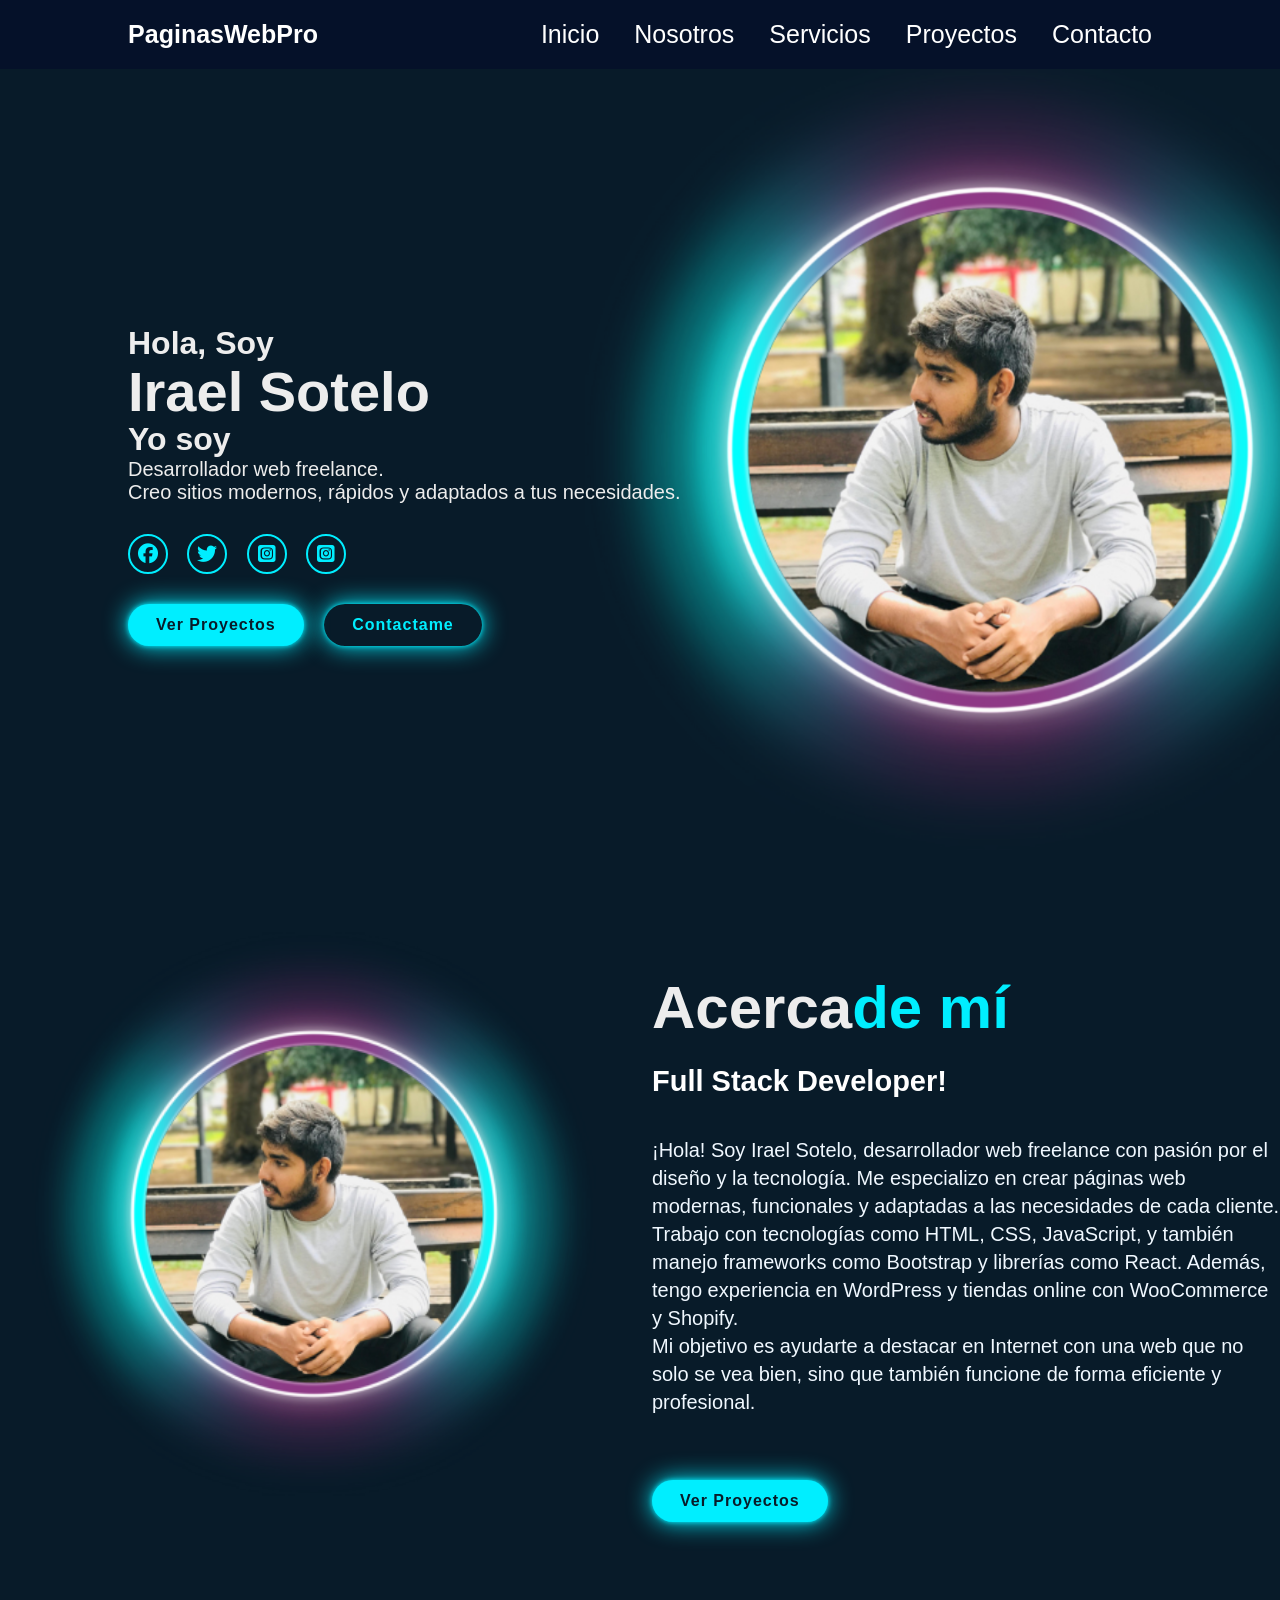
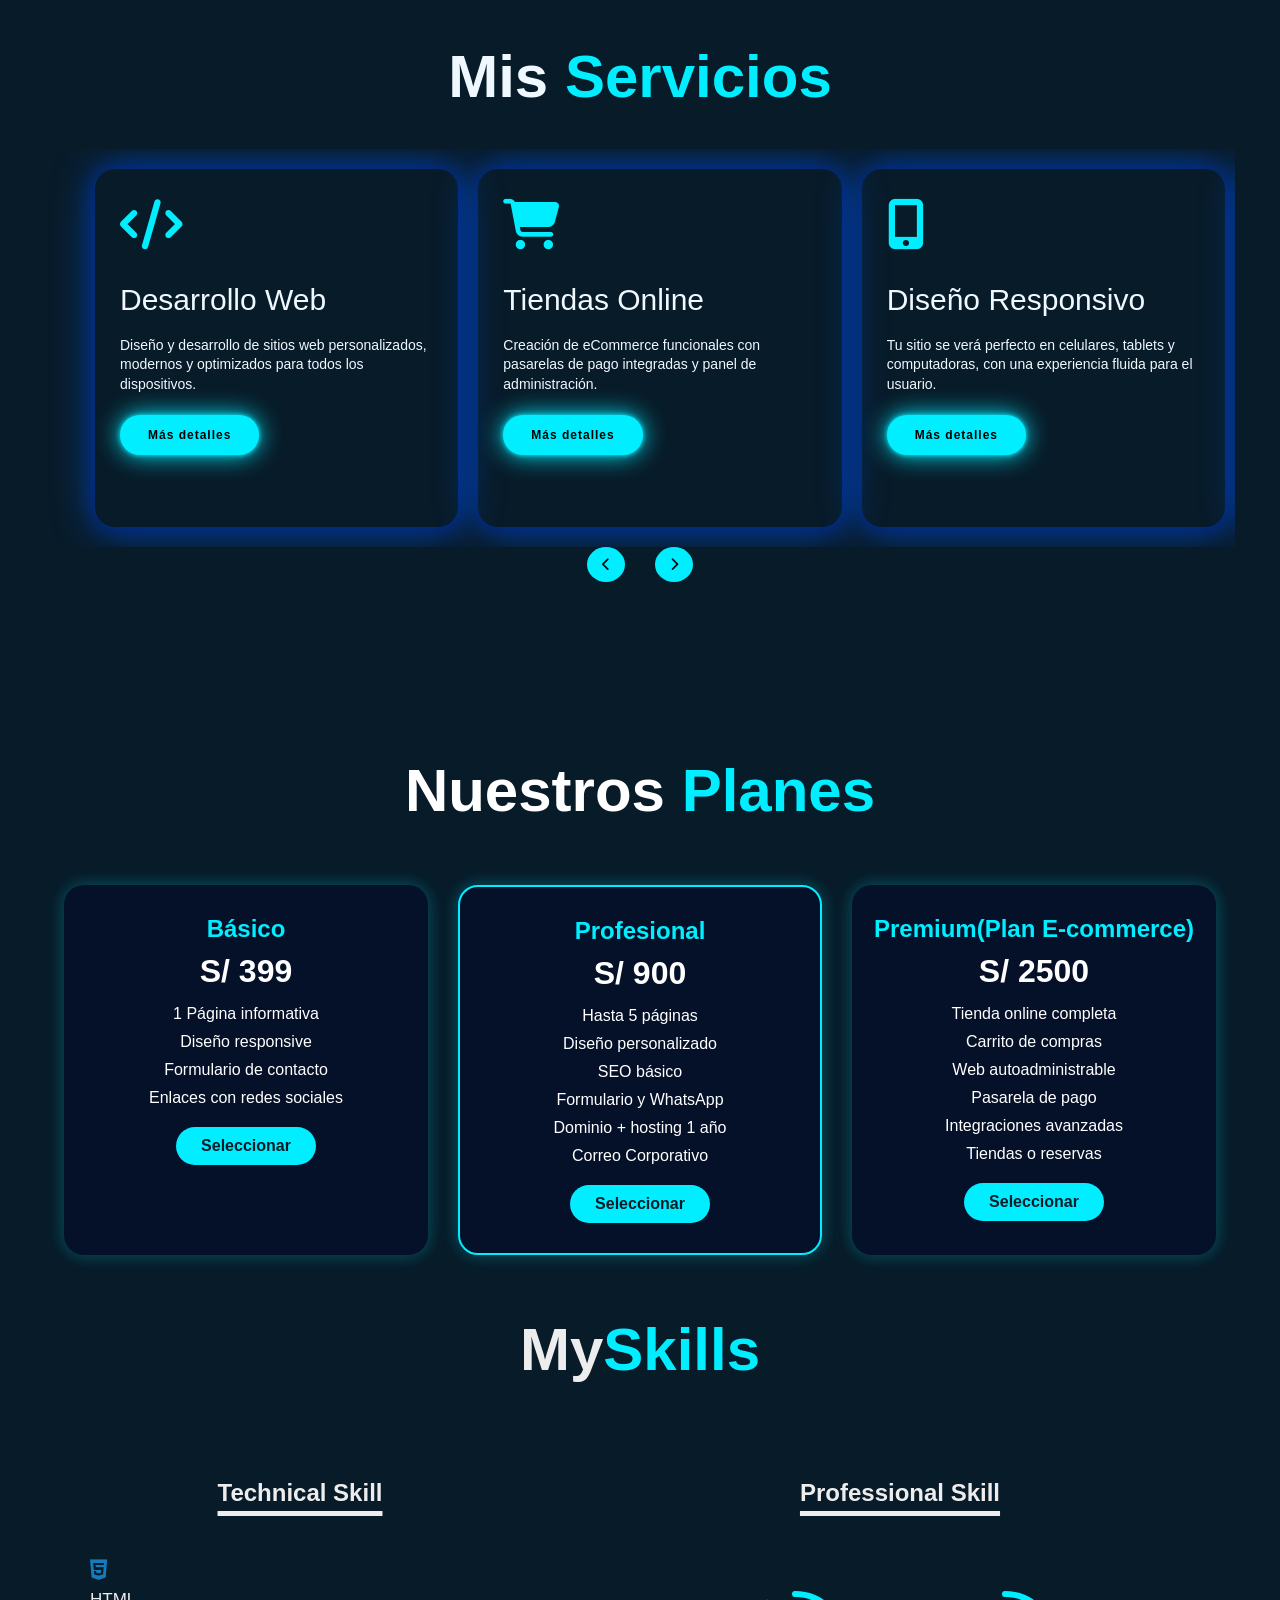
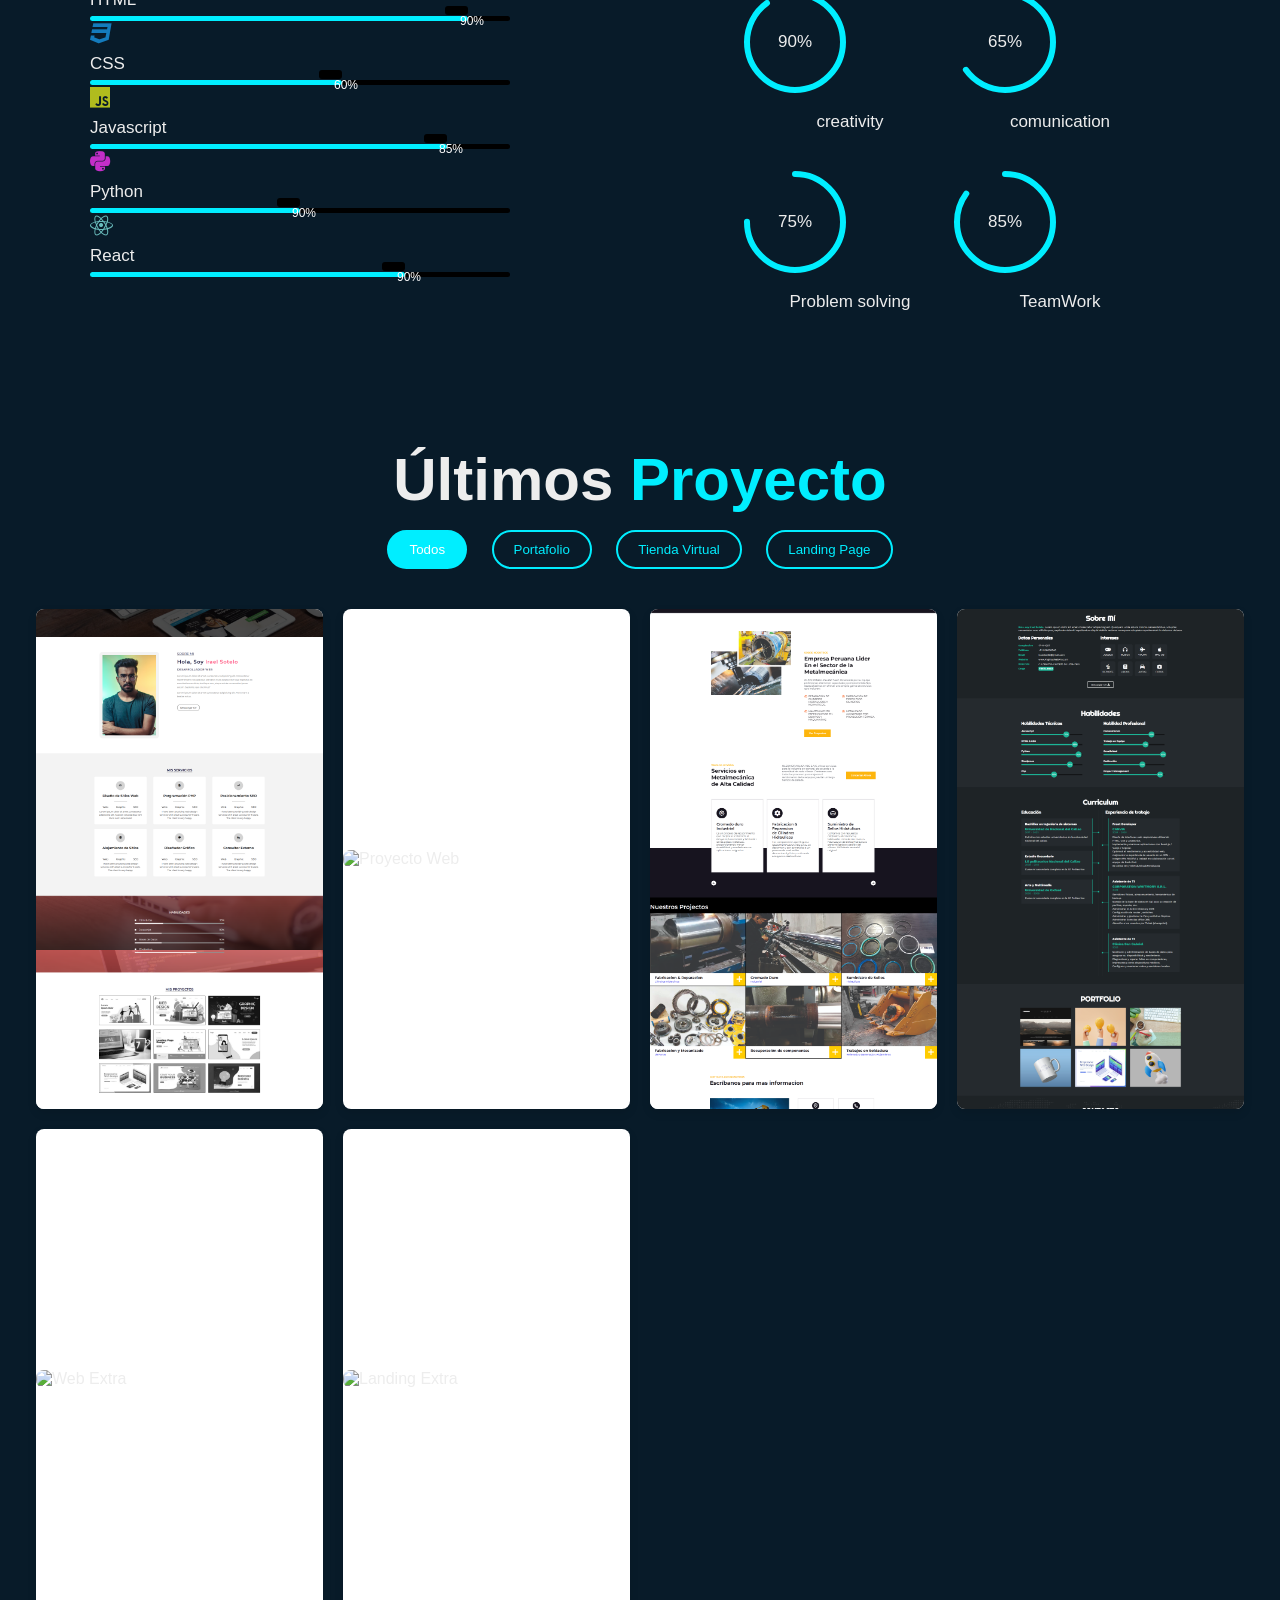
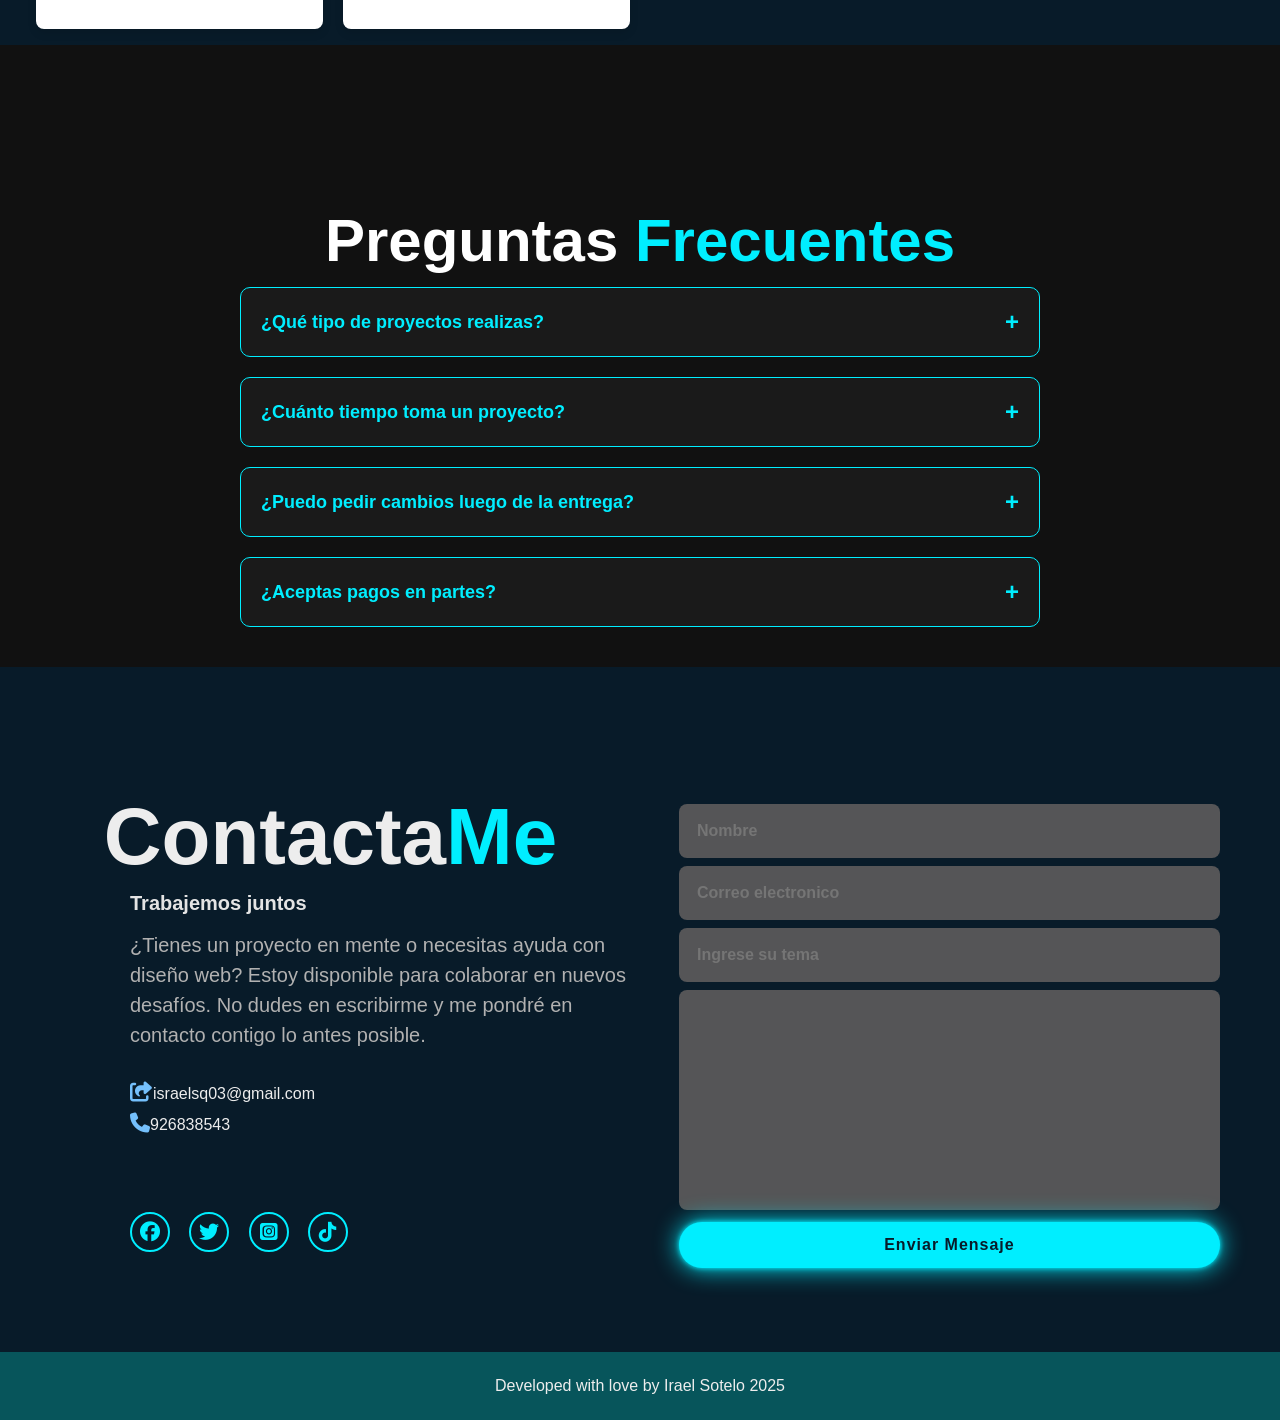
==== index.html @ 61076fff "Proyecto limpio - primer commit" ====
<!DOCTYPE html>
<html lang="en">
<head>
    <meta charset="UTF-8">
    <meta name="viewport" content="width=device-width, initial-scale=1.0">
    <title>Portafolio</title>
    <link rel="stylesheet" href="stylesheet.css">
    <link rel="stylesheet" href="proyecto/css/all.min.css">
    <script defer   src="main.js"></script>
    <script src="https://unpkg.com/typed.js@2.1.0/dist/typed.umd.js"></script>
 <link rel="stylesheet" href="https://cdnjs.cloudflare.com/ajax/libs/font-awesome/6.4.0/css/all.min.css">
</head>
<body>
    <header class="header">
        <a href="#" class="logo">PaginasWebPro</a>
         <div class="menu-toggle" id="menu-toggle">☰</div>
        <nav class="navbar" id="navbar">
            <a href="#home" style="--i:1" class="active">Inicio</a>
            <a href="#about"style="--i:2">Nosotros</a>
            <a href="#skills"style="--i:3">Servicios</a>
         
            <a href="#portafolio"style="--i:4">Proyectos</a>
            <a href="#contact"style="--i:5">Contacto</a>
        </nav>
    </header>
    <section class="home" id="home">
        <div class="home-content">
            <h3>Hola, Soy</h3>
            <h1>Irael Sotelo</h1>
            <h3>Yo soy <span id="element"></span></h3>
            <p>Desarrollador web freelance. <br>
            Creo sitios modernos, rápidos y adaptados a tus necesidades.
            </p>
            <div class="home-sci">
                <a href="#" style="--i:6"><i class="fab fa-facebook" ></i></a>
                <a href="#" style="--i:7"><i class="fab fa-twitter" ></i></a>
                <a href="#" style="--i:8"><i class="fab fa-instagram-square" ></i></a>
                <a href="#" style="--i:9"><i class="fab fa-instagram-square" ></i></a>
            </div>
            <a href="#" class="btn-box">Ver Proyectos</a>
               <a href="#" class="btn-box tk">Contactame</a>
        </div>
      
 
  <span class="home-imgHover"></span>  
  </section>
 
  <section class="about" id="about" >
    <div class="about-img">
        <img  src="Futuristic Neon Blue And Pink Light Instagram Profile Picture.png">
    </div>
    <div class="about-text">
        <h2>Acerca<span>de mí</span></h2>
        <h4>Full Stack Developer!</h4>
        <p> ¡Hola! Soy Irael Sotelo, desarrollador web freelance con pasión por el diseño y la tecnología. Me especializo en crear páginas web modernas, funcionales y adaptadas a las necesidades de cada cliente.
        <br>Trabajo con tecnologías como HTML, CSS, JavaScript, y también manejo frameworks como Bootstrap y librerías como React. Además, tengo experiencia en WordPress y tiendas online con WooCommerce y Shopify.
       <br> Mi objetivo es ayudarte a destacar en Internet con una web que no solo se vea bien, sino que también funcione de forma eficiente y profesional. </p>
             <a href="#" class="btn-box">Ver Proyectos</a>
    </div>
  </section>
   <section class="serv">
    <div class="services" id="services">
       <div class="containero">
        <h1 class="sub-title">Mis <span>Servicios</span></h1>
  
<div class="scroll-wrapper">
        <div class="services-list" id="scrollContainer" >

            <div>
                <i class="fa-solid fa-code" style="color: #00eeff"></i>
                <h2>Desarrollo Web</h2>
                <P>Diseño y desarrollo de sitios web personalizados, modernos y optimizados para todos los dispositivos.</P>
                      <a href="#" class="read">Más detalles</a>
            </div>
            <div>
                <i class="fas fa-shopping-cart" style="color: #00eeff"></i>
                <h2>Tiendas Online</h2>
                <P>Creación de eCommerce funcionales con pasarelas de pago integradas y panel de administración.</P>
                      <a href="#" class="read">Más detalles</a>
            </div>
            <div>
                 <i class="fas fa-mobile-alt" style="color: #00eeff"></i>
                <h2>Diseño Responsivo</h2>
                <P>Tu sitio se verá perfecto en celulares, tablets y computadoras, con una experiencia fluida para el usuario.</P>
                      <a href="#" class="read">Más detalles</a>
            </div>
            <div>
                <i class="fas fa-search" style="color: #00eeff"></i>
                <h2>SEO básico o avanzado</h2>
                <P>Optimización para que tu sitio aparezca en buscadores como Google y atraigas más visitas.</P>
                      <a href="#" class="read">Más detalles</a>
            </div>
              <div>
              <i class="fas fa-tools" style="color: #00eeff"></i>
                <h2>Mantenimiento y Optimización</h2>
                <P>Mejoro el rendimiento, seguridad y velocidad de tu sitio web, y realizo actualizaciones técnicas cuando lo necesites.</P>
                      <a href="#" class="read">Más detalles</a>
            </div>
              <div>
                <i class="fas fa-building" style="color: #00eeff"></i>
                <h2>Páginas corporativas o personasles</h2>
                <P>Desarrollo páginas profesionales para empresas, con secciones institucionales, formularios de contacto y diseño alineado a tu marca.</P>
                      <a href="#" class="read">Más detalles</a>
            </div>
                 
        </div>
           <div class="scroll-buttons">
  <button class="scroll-left"><i class="fas fa-chevron-left"></i></button>
  <button class="scroll-right"><i class="fas fa-chevron-right"></i></button>
</div>
       </div>

    </div>
    
    </div>
    
   </section>


<section class="pricing" id="pricing">
  <h2 class="sub-title">Nuestros <span>Planes</span></h2>
  <div class="pricing-cards">
    <div class="plan">
      <h3>Básico</h3>
      <p class="price">S/ 399</p>
      <ul>
        <li>1 Página informativa</li>
        <li>Diseño responsive</li>
        <li>Formulario de contacto</li>
        <li>Enlaces con redes sociales</li>
         
      </ul>
      <a href="#" class="btn-plan">Seleccionar</a>
    </div>
    <div class="plan recommended">
      <h3>Profesional</h3>
      <p class="price">S/ 900</p>
      <ul>
        <li>Hasta 5 páginas</li>
        <li>Diseño personalizado</li>
        <li>SEO básico</li>
        <li>Formulario y WhatsApp</li>
        <li>Dominio + hosting 1 año</li>
        <li>Correo Corporativo</li>
      </ul>
      <a href="#" class="btn-plan">Seleccionar</a>
    </div>
    <div class="plan">
      <h3>Premium(Plan E-commerce)</h3>
      <p class="price">S/ 2500</p>
      <ul>
        <li>Tienda online completa</li>
        <li>Carrito de compras</li>
        <li>Web autoadministrable</li>
        <li>Pasarela de pago</li>
        <li>Integraciones avanzadas</li>
        <li>Tiendas o reservas</li>
      </ul>
      <a href="#" class="btn-plan">Seleccionar</a>
    </div>
  </div>
</section>

 
    <h1 class="sub-title">My<span>Skills</span></h1>
    <section class="skills" id="skills">
        <div class="container1" id="Skills">
<h1 class="heading1">Technical Skill</h1>
<div class="Technical-bars">
    <div class="bar"> <i class="fa-brands fa-html5" style="color: #147bbc;"></i>
        <div class="info">
           
            <span>HTML</span>
        </div>
        <div class="progress-line html">
          <span></span>
        </div>  
    </div>
    <div class="bar">
        <i class="fa-brands fa-css3" style="color: #147bbc;"></i>
        <div class="info">
            <span>CSS</span>
        </div>
        <div class="progress-line css">
          <span></span>
        </div>
    </div>
    <div class="bar">
        <i class="fa-brands fa-js" style="color: #b0bc1e;"></i>
        <div class="info">
            <span>Javascript</span>
        </div>
        <div class="progress-line javascript">
          <span></span>
        </div>
    </div>
    <div class="bar">
        <i class="fa-brands fa-python" style="color: #c32ec9;"></i>
        <div class="info">
            <span>Python</span>
        </div>
        <div class="progress-line python">
          <span></span>
        </div>
    </div>
    <div class="bar">
        <i class="fa-brands fa-react" style="color: #69bcbc;"></i>
        <div class="info">
            <span>React</span>
        </div>
        <div class="progress-line react">
          <span></span>
        </div>
    </div>
</div>

</div>
<div class="container1">
    <h1 class="heading1" >Professional Skill</h1>
    <div class="radial-bars">
        <div class="radial-bar"> 
        <svg x="0px" y="0px" viewBox="0 0 200 200">
            <circle class="progress-bar" cx="100" cy="100" r="80"></circle>
            <circle class="path path-1" cx="100" cy="100" r="80"></circle>
            
        </svg>
        <div class="percentage">90%</div>
        <div class="text">creativity</div>
    </div>
    <div class="radial-bar">
        <svg x="0px" y="0px" viewBox="0 0 200 200">
            <circle class="progress-bar" cx="100" cy="100" r="80"></circle>
            <circle class="path path-2" cx="100" cy="100" r="80"></circle>
            
        </svg>
        <div class="percentage">65%</div>
        <div class="text">comunication</div>
    </div>
    <div class="radial-bar">
        <svg x="0px" y="0px" viewBox="0 0 200 200">
            <circle class="progress-bar" cx="100" cy="100" r="80"></circle>
            <circle class="path path-3" cx="100" cy="100" r="80"></circle>
            
        </svg>
        <div class="percentage">75%</div>
        <div class="text">Problem solving</div>
    </div>
    <div class="radial-bar">
        <svg x="0px" y="0px" viewBox="0 0 200 200">
            <circle class="progress-bar" cx="100" cy="100" r="80"></circle>
            <circle class="path path-4" cx="100" cy="100" r="80"></circle>
            
        </svg>
        <div class="percentage">85%</div>
        <div class="text">TeamWork</div>
    </div>
</div>
</div>
    </section>
    <section> 
  <div class="portfolio" id="project">
    <div class="main-text">
      <h2>Últimos <span>Proyecto</span></h2>

      <!-- Filtro de categorías -->
      <div class="filter-buttons">
        <button class="filter-btn active" data-filter="all">Todos</button>
        <button class="filter-btn" data-filter="uiux">Portafolio </button>
        <button class="filter-btn" data-filter="web">Tienda Virtual</button>
        <button class="filter-btn" data-filter="landing">Landing Page </button>
      </div>

      <div class="portfolio-content">
        <div class="row uiux">
          <img src="descarga.png" alt="Proyecto UI/UX">
          <div class="layer">
            <h5>Portafolio Personal</h5>
            <p>Sitio web diseñado para presentar mis proyectos, habilidades y experiencia profesional con un enfoque claro y responsivo.

</p>
            <i class="fa-solid fa-arrow-up-right-from-square"></i> 
          </div>
        </div>
              
      

    

        <div class="row web">
          <img src="FireShot Capture 008 - Importaciones RubiI Tienda online de electrodom_ - [importacionesrubi.com.pe].png" alt="Proyecto Web">
          <div class="layer">
            <h5>Página de Comercio Electrónico(Web Ecommerce)</h5>
           <p>Sitio web de tienda virtual desarrollado con HTML, CSS y JavaScript. Incluye catálogo de productos, carrito de compras con almacenamiento local y pasos de compra simulados.</p>
             <a href="https://importacionesrubi.com.pe/"><i class="fa-solid fa-arrow-up-right-from-square"></i> </a>
          </div>
        </div>

        <div class="row landing">
          <img src="FireShot Capture 004 - OLEOHIDRAULICA A&C - [oleohidraulicasac.com].png" alt="Landing Page">
          <div class="layer">
            <h5>Landing Page – Empresa Hidráulica</h5>
            <p>Página informativa para una empresa de soluciones hidráulicas, con secciones de servicios, experiencia, proyectos realizados y formulario de contacto. Diseño limpio y profesional orientado a la industria.</p>
           <a href="https://oleohidraulicasac.com/">
            <i class="fa-solid fa-arrow-up-right-from-square"></i>
           </a>  
          </div>
        </div>

          <div class="row uiux">
    <img src="FireShot Capture 002 - Portfolio - [127.0.0.1].png" alt="UI/UX Extra">
    <div class="layer">
      <h5>Portafolio personal</h5>
      <p>Portafolio moderno con animaciones suaves y secciones interactivas para mostrar mi perfil de manera atractiva y funcional.</p>
      <i class="fa-solid fa-arrow-up-right-from-square"></i>
    </div>
  </div>

  <div class="row web">
    <img src="web-extra.jpg" alt="Web Extra">
    <div class="layer">
      <h5>Web Corporativa</h5>
      <p>Web institucional para empresa.</p>
      <a href="https://oleohidraulicasac.com/"><i class="fa-solid fa-arrow-up-right-from-square"></i>
      </a>
    </div>
  </div>

  <div class="row landing">
    <img src="FireShot Capture 007 - SERVICSA CONSTRUCTORA INMOBILIAR_ - [servicsaconstructorainmobiliaria.online]1.png" alt="Landing Extra">
    <div class="layer">
      <h5>Landing Page – Proyecto Inmobiliario</h5>
      <p>Landing page para promoción de un proyecto inmobiliario, con información de ubicación, planos, beneficios y formulario de interés. Incluye galería de imágenes y secciones para destacar las características del desarrollo.</p>
     <a href="https://servicsaconstructorainmobiliaria.online/">  <i class="fa-solid fa-arrow-up-right-from-square"></i>
      </a>
    </div>
  </div>
 


      </div>
    </div>
  </div>
</section>
  <section class="faq-section" id="faq">
  <div class="main-text">
    <h2>Preguntas <span>Frecuentes</span></h2>
  </div>
  <div class="faq-container">
    <div class="faq-item">
      <button class="faq-question">¿Qué tipo de proyectos realizas?<span>+</span></button>
      <div class="faq-answer">
        <p>Diseño páginas web, tiendas online, landing pages, blogs, y sistemas a medida.</p>
      </div>
    </div>
    <div class="faq-item">
      <button class="faq-question">¿Cuánto tiempo toma un proyecto?<span>+</span></button>
      <div class="faq-answer">
        <p>Depende del alcance. Generalmente entre 1 a 3 semanas.</p>
      </div>
    </div>
    <div class="faq-item">
      <button class="faq-question">¿Puedo pedir cambios luego de la entrega?<span>+</span></button>
      <div class="faq-answer">
        <p>Sí, incluyo revisiones para asegurar tu satisfacción con el resultado final.</p>
      </div>
    </div>
    <div class="faq-item">
      <button class="faq-question">¿Aceptas pagos en partes?<span>+</span></button>
      <div class="faq-answer">
        <p>Sí. Usualmente el pago se divide en 50% inicial y 50% al finalizar.</p>
      </div>
    </div>
  </div>
</section>
    <section class="contact" id="contact">
     <div class="contact-text">
<h2>Contacta<span>Me</span></h2>
<h4>Trabajemos juntos</h4>
<p>¿Tienes un proyecto en mente o necesitas ayuda con diseño web? Estoy disponible para colaborar en nuevos desafíos. No dudes en escribirme y me pondré en contacto contigo lo antes posible.</p>
    <div class="contact-list">
<li><i class="fa-solid fa-share-from-square" style="color: #74C0FC;"></i>israelsq03@gmail.com</li>
<li><i class="fa-solid fa-phone" style="color: #74C0FC;"></i>926838543</li>
    </div>
     <div class="contact-icons">
        <a href="#" ></a><i class="fab fa-facebook" ></i></a>
        <a href="#"></a> <i class="fab fa-twitter" ></i></a>
        <a href="#"></a><i class="fab fa-instagram-square" ></i></a>
       <a href="#"></a> <i class="fa-brands fa-tiktok"  ></i>
     </div>

     </div>
<div class="contact-form">
    <form action="">
        <input type="" placeholder="Nombre" required>
        <input type="email" placeholder="Correo electronico" required>
        <input type="" placeholder="Ingrese su tema" >
        <textarea name="" id="" cols="40" rows="10" placeholder="Enter your Mesagge " required>

        </textarea>
        <input type="submit" value="Enviar Mensaje" class="send">

    </form>
</div>

    </section>
    <div class="last-text">
       <p>Developed with love by Irael Sotelo 2025</p>

    </div>
     
</body>
</html>
---- stylesheet.css ----
*{
    margin: 0;
    padding: 0;
    box-sizing: border-box;
    font-family: 'poppins', sans-serif;
      
}
html, body {
    color: #ededed;
    background: #081b29;
  overflow-x: hidden;
}
.header{
    position: fixed;
    top:0;
    left: 0;
    width: 100%;
    padding: 20px 10%;
    background: #051129;
    display: flex;
    justify-content: space-between;
    align-items: center;
    z-index: 100;
}
.logo{
     
    font-size: 25px;
    color: #fff;
    text-decoration: none;
    font-weight: 600;
    cursor: default;
    opacity: 0;
    animation: slideRight 1s ease forwards;
}
.navbar {
  display: flex;
  align-items: center;
}
.navbar a{
    display: inline-block;
    font-size: 25px;
    color:#fff;
    text-decoration: none;
    font-weight: 500;
    margin-left: 35px;
    transition: .3s;
    opacity: 0;
    animation: slideTop .5s ease forwards;
    animation-delay: calc(.2s * var(--i)) ;
}
.navbar a:hover{
    color: #0ef;

}
.menu-toggle {
  display: none;
  font-size: 30px;
  color: #fff;
  cursor: pointer;
}

/* Responsive */
 @media (max-width: 768px) {
  .menu-toggle {
    display: block;
  
  }

  .navbar {
    position: absolute;
    top: 100%;
    right: 0;
    background: rgba(5, 17, 41, 0.95); /* semitransparente */
    backdrop-filter: blur(8px); /* efecto de desenfoque */
    box-shadow: 0 8px 16px rgba(0, 0, 0, 0.3); /* sombra */
    flex-direction: column;
    width: 100%;
    overflow: hidden;
    opacity: 0;
    transform: translateY(-10px);
    pointer-events: none;
    transition: opacity 0.3s ease, transform 0.3s ease;
    z-index: 99;
  }

  .navbar.show {
    opacity: 1;
    transform: translateY(0);
    pointer-events: auto;
  }

  .navbar a {
    margin: 15px 0;
    font-size: 20px;
  }
}


.home{
    position: relative;
    width: 100%;
    justify-content: space-between;
    height: 100vh;
    background:url(Purple\ Illustrated\ Mountain\ Desktop\ Wallpaper.png) no-repeat;
    background-size: cover;
    background-position: center;
    display: flex;
    align-items: center;
    padding: 70px 10% 0;
}
.home-content{
    max-width: 600px;
}
.home-content h3:nth-last-of-type(2){
    
    animation: slideTop 1s ease forwards;
    animation-delay:.7s;
}
.home-content h3 span{
    color: #0ef;
}
.home-content h3 {
    font-size: 32px;
    font-weight: 700;
    opacity: 0;
    animation: slideBottom 1s ease forwards;
    animation-delay: .7s ;
}
.home-content h1{
    font-size: 56px;
    font-weight: 700;
    margin: -3px 0;
    opacity: 0;
    animation: slideRight 1s ease forwards;
    animation-delay: 1s;

}
.home-content p{
    font-size: 20px;
    opacity: 0;
    animation: slideLeft 1s ease forwards;
    animation-delay: 1s;
}
.home-sci a{
    display: inline-flex;
    justify-content: center;
    align-items: center;
    width: 40px;
    height: 40px;
    background:  transparent;
    border: 2px solid #0ef;
    border-radius: 50%;
    font-size: 20px;
    color: #0ef;
    text-decoration: none;
   transition: .5s ease;
   opacity: 0;
   animation: slideLeft 1s ease forwards;
   animation-delay: calc(.2s * var(--i));

    margin: 30px 15px 30px 0;

}
.home-sci a:hover{
    background: #0ef;
    color: #081b29;
    box-shadow: 0 0 20px #0ef;
}
.btn-box{
    display: inline-block;
    padding: 12px 28px;
    background: #0ef;
    border-radius: 40px;
    font-size: 16px;
    color: #081b29;
    letter-spacing: 1px;
    text-decoration: none;
    font-weight: 600;
    opacity: 0;
    animation: slideTop 1s ease forwards;
    animation-delay: 2s ;
    box-shadow: 0 0 5px #0ef,
    0 0 25px #0ef;
}
.btn-box:hover{
    box-shadow: 0 0 5px #0ef,
    0 0 25px cyan, 0 0 50px cyan,
    0 0 100px cyan,0 0 200px cyan
}
.tk{
    display: inline-block;
    padding: 12px 28px;
    background: transparent;
    border-radius: 40px;
    font-size: 16px;
    color: #0ef;
    letter-spacing: 1px;
    text-decoration: none;
    font-weight: 600;
    opacity: 0;
    animation: slideTop 1s ease forwards;
    animation-delay: 2s ;
    box-shadow: 0 0 5px #0ef,
    0 0 25px #0ef;
    margin-left: 1rem;
}


@media (max-width: 768px) {
  .home {
    flex-direction: column;
    align-items: flex-start;
    justify-content: center;
    padding: 100px 5% 50px;
    height: auto;
    text-align: left;
  }

  .home-content {
    max-width: 100%;
  }

  .home-content h1 {
    font-size: 40px;
  }

  .home-content h3 {
    font-size: 24px;
  }

  .home-content p {
    font-size: 16px;
  }

  .home-sci {
    display: flex;
    flex-wrap: wrap;
  }

  .home-sci a {
    margin: 10px 10px 0 0;
    width: 35px;
    height: 35px;
    font-size: 18px;
  }

  .btn-box {
    padding: 10px 24px;
    font-size: 14px;
    margin-top: 20px;
  }

 
}

@media (max-width: 480px) {
  .home-content h1 {
    font-size: 32px;
  }

  .home-content h3 {
    font-size: 20px;
  }

  .home-content p {
    font-size:14px;
    
  }

  .btn-box {
    font-size: 13px;
    padding: 8px 20px;
  }
}

.about{
    display: grid;
   grid-template-columns: repeat(2, 1fr);
   align-items: center;
   gap: 1.5rem;

}
 .about-img img{
    padding-bottom: 10%;
    max-width: 630px;
    height: auto;
    width: 100%;
    border-radius: 8px;
}
.about-text h2{
    font-size: 60px;

}
.about-text h2 span{
    color: #0ef;
}
.about-text h4{
    font-size: 29px;
    font-weight: 600;
    color: #fff;
    line-height: 1.7;
    margin: 15px 0 30px;
}
.about-text p{
   color: aliceblue;
   font-size: 20px;
   line-height: 1.4;
   margin-bottom: 4rem; 
}
@media (max-width: 768px) {
  .about {
    grid-template-columns: 1fr; /* Una sola columna */
    padding: 40px 5%;
    text-align: center;
  }

  .about-img {
    order: 1; /* Imagen arriba */
    margin-bottom: 30px;
  }

  .about-img img {
    max-width: 100%;
    height: auto;
    padding: 0;
  }

  .about-text {
    order: 2;
  }

  .about-text h2 {
    font-size: 36px;
  }

  .about-text h4 {
    font-size: 22px;
  }

  .about-text p {
    font-size: 16px;
    margin-bottom: 2rem;
  }

  .btn-box {
    font-size: 14px;
    padding: 10px 24px;
  }
}


.serv{
    margin: 0 auto;
  padding: 0;
  overflow-x: hidden;
  font-family: sans-serif;
}
 

.services {
  color: aliceblue;
  font-size: 20px;
  line-height: 1.4;
  margin-bottom: 4rem;
    
}

.sub-title {
  text-align: center;
  font-size: 60px;
  padding-bottom: 20px;
}
.sub-title span {
  color: #0ef;
}
.containero {
  padding: 40px;
  
  
}
.scroll-buttons {
  display: flex;
  justify-content: center;
  gap: 10px;
}
.scroll-buttons button {
  background: #0ef;
  border: none;
  padding: 10px;
  margin: 0 10px;
  border-radius: 50%;
  cursor: pointer;
    padding: 10px 15px;
}
.scroll-wrapper {
  overflow: hidden;
  position: relative;
   width: 100%;
     max-width: 1800px;
  margin: 0 auto;
  padding:10px 5px;
  box-sizing: border-box;
}
.services-list {
   display: flex;
  overflow-x: auto;
  scroll-behavior: smooth;
  gap: 20px;
  padding: 20px;
  width: 100%;
  box-sizing: border-box;
  cursor: grab;
 
}
.services-list::before,
.services-list::after {
  content: '';
  flex: 0 0 10px; /* espacio lateral, ajustable */
}
.services-list::-webkit-scrollbar {
  display: none;
}
.services-list div {
 padding: 30px 25px;
  
 /* evita que se pase del viewport */
  min-width: 280px; /* asegura un ancho mínimo legible */
  background-color: transparent;
  
  border-radius: 20px;
  box-shadow: 1px 1px 20px #012290f7,
              1px 1px 40px #0053b8f7;
  margin: 0 auto;
  transition: background 0.5s, transform 0.5s;
  font-size: 13px;
  
}
.services-list div:hover {
  transform: translateY(-10px);
}
.services-list div i {
  font-size: 50px;
  margin-bottom: 30px;
}
.services-list div h2 {
  font-size: 30px;
  font-weight: 500;
  margin-bottom: 15px;
}
.services-list div a{
    text-decoration: none;
    color: #000000;
    font-size: 12px;
    margin-top: 20px;
    display: inline-block;
}
.services-list div p {
  font-size: 14px;
}
.read {
  display: inline-block;
  padding: 12px 28px;
  background: #0ef;
  border-radius: 40px;
  font-size: 16px;
  color: #081b29;
  letter-spacing: 1px;
  text-decoration: none;
  font-weight: 600;
  opacity: 0;
  animation: slideTop 1s ease forwards;
  animation-delay: 2s;
  
  box-shadow: 0 0 5px #0ef, 0 0 25px #0ef;
}
.read:hover{
    box-shadow: 0 0 5px cyan,
    0 0 25px cyan, 0 0 50px cyan,
    0 0 25px cyan, 0 0 200px cyan;
}
.services-list {
  cursor: grab;
}
.services-list.active {
  cursor: grabbing;
}
@media (min-width: 1024px) {
  .services-list div {
    flex: 0 0 calc(33.333% - 20px); /* 3 por fila con espacio entre ellas */
   
  }
}

/* Laptops: 2 tarjetas visibles */
@media (min-width: 768px) and (max-width: 1023px) {
  .services-list div {
    flex: 0 0 calc(50% - 20px); /* 2 por fila */
   
  }
}

/* Dispositivos móviles: 1 tarjeta visible */
@media (max-width: 767px) {
  .services-list {
    padding: 20px 10px; /* padding lateral */
  }
  .services-list div {
 padding: 25px 25px;
  
 /* evita que se pase del viewport */
  min-width: 240px; /* asegura un ancho mínimo legible */
 
 
  
 
  
}

  .services-list div {
    flex: 0 0 90%;
    margin: 0 auto;
  }
  .sub-title {
  text-align: center;
  font-size: 40px;
  padding-bottom: 20px;
}
}
.skills{
    display: flex;
    flex-wrap: wrap;
 }
 
 .container1{
    width: 600px;
    height: 500px;
    padding: 75px 90px;
   
 }
.heading1{
    text-align: center;
    text-decoration: underline;
    text-underline-offset: 10px;
    text-decoration-thickness: 5px;
    margin-bottom: 50px;
}
.bar{
    font-size: 23px;
}
.Technical-bars .bar{
margin-top: 40px 0;
}
.Technical-bars .bar:first-child{
    margin-top: 0;

}
.Technical-bars .bar:last-child{
    margin-bottom: 0;
}
.Technical-bars .bar .info{
    margin-bottom:5px ;
}
.Technical-bars .bar .info span{
    font-size: 17px;
    font-weight: 500;
    animation: showText 0.5s 1s linear forwards;
    opacity: 0;
}
.Technical-bars .bar .progress-line{
    position: relative;
    border-radius: 10px;
    width: 100%;
    height: 5px;
    background-color:#000000 ;
    animation: animate1 1s cubic-bezier(1, 0, 0.5,1) forwards;
    transform: scaleX(0);
    transform-origin: left;
}
   
@keyframes animate1 {
    100%{
        transform: scaleX(1);
    }
}
.Technical-bars .bar .progress-line span{
    height: 100%;
    background-color: #0ef;
    position: absolute;
    border-radius: 10px;
    animation: animate1  1s  1s cubic-bezier(1,0,0.5,1) forwards;
    transform: scaleX(0);
    transform-origin: left;
}
.progress-line.html span{
    width: 90%;
}
.progress-line.css span{
    width: 60%;
}
.progress-line.javascript span{
    width: 85%;
}
.progress-line.python span{
    width: 50%;
}
.progress-line.react span{
    width: 75%;
}
.progress-line span::after{
    position: absolute;
    padding: 1px 8px;
    background-color:#000 ;
    color: #fff;
    font-size: 12px;
    border-radius: 3px;
    top: -28px;
    right: -20px;
    animation: showText 0.5s 1.5s linear forwards;
    opacity: 0;

}
.progress-line.html span::after{
    content: "90%";
}
.progress-line.css span::after{
    content: "60%";
}

.progress-line.javascript span::after{
    content: "85%";
}

.progress-line.python span::after{
    content: "90%";
}

.progress-line.react span::after{
    content: "90%";
}

.progress-line  span::after{
    content: "";
    position: absolute;
    width: 0;
    height: 0;
    border: 7px solid transparent;
    border-bottom-width:0px ;
    border-right-width:0px ;
    border-top-color: #000;
    top: -10px;
    right: 0;
    animation: showText 0.5s 1.5s linear forwards;
    opacity: 0;
}
@keyframes showText{
    100%{
        opacity: 1;
    }
}
.radial-bars{
    width: 100%;
    display: flex;
    flex-wrap: wrap;
   justify-content: space-evenly;
   align-items: flex-start;
}
.radial-bars .radial-bar{
    width: 50%;
    height: 170px;
    margin-bottom: 10px;
    position: relative;
}
.radial-bars .radial-bar svg{
    position: absolute;
    top: 50%;
    left: 50%;
    transform: translate(-50%, -50%) rotate(-90deg);
    width: 120px;
    height: 160px;
}
.radial-bars .radial-bar .progress-bar{
    stroke-width: 10;
    stop-color: black;
    fill: transparent;
    stroke-dasharray: 502;
    stroke-dashoffset: 502;
    stroke-linecap: round ;
    animation: animate-bar 1s linear forwards;

}
@keyframes animate-bar {
    100%{
        stroke-dashoffset: -1;
    }
    
}
.path{
    stroke-width:10 ;
    stroke: #0ef;
    fill: transparent;
    stroke-dasharray: 502;
    stroke-dashoffset: 502;
    stroke-linecap: round;
}
.path-1{
    animation: animate-path1 1s 1s linear forwards;
}
.path-2{
    animation: animate-path2 1s 1s linear forwards;
}
.path-3{
    animation: animate-path3 1s 1s linear forwards;
}
.path-4{
    animation: animate-path4 1s 1s linear forwards;
}
@keyframes animate-path1 {
    100%{
        stroke-dashoffset: 50;;
    }
}
@keyframes animate-path2 {
    100%{
        stroke-dashoffset: 175;;
    }
}
@keyframes animate-path3 {
    100%{
        stroke-dashoffset:125;;
    }
}
@keyframes animate-path4 {
    100%{
        stroke-dashoffset: 75;;
    }
}
.radial-bar .percentage{
  position: absolute;
  top: 50%;
  left: 50%;
  transform: translate(-50%,-50%);
  font-size: 17px;
  font-weight: 500;
  animation: showText 0.5s 1s linear forwards;
  opacity: 0;
}
.radial-bar .text{
    width: 100%;
    position: absolute;
    text-align: center;
    left: 50%;
    bottom: -5px;
    transform: translateX(-50px);
    font-size: 17px;
    font-weight: 500;
    animation: show;
}

@media (max-width: 1024px) {
  .container1 {
    width: 100%;
    height: auto;
    padding: 40px 30px;
    margin-left: 0;
  }

  .skills {
    justify-content: center;
  }

  .radial-bars .radial-bar {
    width: 45%;
  }
}

@media (max-width: 768px) {
  .container1 {
     margin-left: 0;
    padding: 40px 20px;
  
  }

  .heading1 {
    font-size: 24px;
    margin-bottom: 30px;
  }

  .Technical-bars .bar {
    font-size: 18px;
  }

  .radial-bars {
    flex-direction: column;
    align-items: center;
  }

  .radial-bars .radial-bar {
    width: 80%;
  }
}

@media (max-width: 480px) {
  .skills {
    flex-direction: column;
    align-items: center;
  }

  .container1 {
    padding: 20px 15px;
  }

  .Technical-bars .bar .info span,
  .radial-bar .percentage,
  .radial-bar .text {
    font-size: 14px;
  }

  .radial-bars .radial-bar {
    width: 100%;
    height: 150px;
  }

  .radial-bars .radial-bar svg {
    width: 100px;
    height: 130px;
  }
  .radial-bar .text{
    
    transform: translateX(-50px);
     
}
}

.main-text{
    padding-top: 130px;
    margin-top: 200px;

}
.main-text h2{
font-size: 60px ;
line-height: 1;
text-align: center;

}
.main-text h2 span{
    color: #0ef;
}
.portfolio-content{
    display: grid;
  grid-template-columns: repeat(auto-fit, minmax(280px, 1fr));
  gap: 20px; /* espacio entre tarjetas */
  padding: 0 20px; /* un poco de padding lateral */
}
.row{
position: relative;
  overflow: hidden;
  border-radius: 8px;
  cursor: pointer;
  height: 500px; /* altura fija para uniformidad */
  box-shadow: 0 4px 10px rgba(0,0,0,0.1);
  background: #fff;
  display: flex;
  align-items: center;
  justify-content: center;

}
.row img{
   width: 100%;
  height: auto;
  object-fit: cover; /* la imagen cubrirá todo el contenedor sin deformarse */
  border-radius: 8px;
  transition: transform 0.5s;
  display: block;

}
.layer{
    width: 100%;
    height: 0;
    background: linear-gradient(rgba(0,0,0,0.1),#0ef);
    position: absolute;
    border-radius: 8px;
    left: 0;
    bottom: 0;
    overflow: hidden;
    display: flex;
    flex-direction: column;
    align-items: center;
    justify-content: center;
    text-align: center;

    padding: 0 40px;
    transition: height 0.5s;
}
.layer h5{
    color: #000;
    font-size: 20px;
    font-weight: 600;
    margin-bottom: 15px;
}
.layer p{
    color: #000;
    font-size: 1rem;
    line-height: 1.8;
}
.layer i{
    color: #ff004f;
    margin-top: 20px;
    font-size: 20px;
    background: #fff;
    width: 60px;
    height: 60px;
    display: flex;
    align-items: center;
    justify-content: center;
    border-radius: 50%;
}
.row:hover img{
    transform: scale(1.1);
}
.row:hover .layer{
    height: 100%;
}

@media (max-width: 768px) {
  .main-text {
    padding-top: 80px;
    margin-top: 100px;
  }

  .main-text h2 {
    font-size: 36px;
    padding: 0 10px;
  }

  .portfolio-content {
    grid-template-columns: 1fr; /* Una sola columna en móviles */
    gap: 1.5rem;
    padding: 0 20px;
  }

  .layer {
    padding: 0 20px;
  }

  .layer h5 {
    font-size: 18px;
  }

  .layer p {
    font-size: 0.9rem;
    line-height: 1.6;
  }

  .layer i {
    width: 50px;
    height: 50px;
    font-size: 18px;
    margin-top: 15px;
  }
}
.filter-buttons {
  text-align: center;
  margin: 20px 0 40px;
}

.filter-btn {
  background-color: transparent;
  border: 2px solid #0ef;
  color: #0ef;
  padding: 10px 20px;
  margin: 0 10px;
  cursor: pointer;
  border-radius: 20px;
  transition: 0.3s;
}

.filter-btn.active,
.filter-btn:hover {
  background-color: #0ef;
  color: #fff;
}

.contact{
    display: grid;
    grid-template-columns: repeat(2, 1fr);
    align-items: center;
    gap:3rem;
    padding-left:30px ;
    margin-top: 130px;
}
.contact-text h2{
    font-size: 80px;
    line-height: 1;
    text-align: center;
}
.contact-text h2 span{
    color: #0ef;
}
.contact-text h4{
    margin: 15px 100px;
    color: rgba(228,228,228);
    font-size: 20px;
    font-weight: 600;
}
.contact-text p{
    color: rgb(177, 177, 177);
    font-size: 20px;
    line-height: 30px;
    margin-bottom: 2rem;
    margin-left: 100px;
}
.contact-list{
    margin-bottom: 3rem;

}
.contact-list li{
    margin-bottom: 10px ;
    display: block;
    
}
.contact-list li{
    margin-bottom: 10px ;
    display: block;
     margin-left: 100px;
}
.contact-list i{
    display: inline-block;
    color: #0ef;
    font-size: 20px;
    font-weight: 600;
    transition: all .40s ease;
}
.contact-list li a:hover{
    transform: scale(1.01) translateY(-5px);
    color: #0ef;
}
.contact-icons{
  margin-left: 100px;
}
.contact-icons i{
    display: inline-flex;
    justify-content: center;
    align-items: center;
    width: 40px;
    height: 40px;
    background: transparent;
    border: 2px solid #0ef;
    border-radius: 50%;
    font-size: 20px;
    color: #0ef;
    text-decoration: none;
    margin: 30px 15px 30px 0;
    transition: .5s ease;
    opacity: 0;
    animation: slideLeft 1s ease forwards;
    animation-delay: calc(.2s*var(--i));
    
}
.contact-icons i:hover{
    background: #0ef;
    color: #000;
    box-shadow: 0 0 20px #0ef;

}
.contact-form form{
    position: relative;
}
.contact-form form input,form textarea{
    border: none;
    outline: none;
    width: 90%;
    padding: 18px;
    background: #555557;
    color: #000;
    font-size: 1rem;
    font-weight: 600;
    margin-bottom: 0.5rem;
    border-radius: 0.5rem;

}
.contact-form textarea{
    resize: none;
    height: 220px;
}
.contact-form form .send{
    display: inline-block;
    padding: 14px 60px;
    background: #0ef;
    border-radius: 40px;
    font-size: 16px;
    color: #081b29;
    letter-spacing: 1px;
    text-decoration: none;
    font-weight: 600;
    opacity: 0;
    animation: slideTop 1s ease forwards;
    animation-delay: 2s;
    box-shadow: 0 0 5px #0ef,
    0 0 25px #0ef
}
.contact-form form .send:hover{
    box-shadow: 0 0 5px cyan,
    0 0 25px cyan,0 0 50px cyan,
    0 0 100px cyan,0 0 200px cyan

}
@media (max-width: 768px) {
  .contact {
    grid-template-columns: 1fr; /* Una sola columna */
    padding: 20px;
    text-align: center;
  }

  .contact-text h2 {
    font-size: 40px;
  }

  .contact-text h4 {
    font-size: 18px;
  }

  .contact-text p {
    font-size: 16px;
    line-height: 1.5;
  }

  .contact-list {
    padding: 0;
  }

  .contact-list li {
    font-size: 16px;
  }

  .contact-icons {
    justify-content: center;
  }

  .contact-icons i {
    margin: 10px;
    opacity: 1;
    animation: none;
  }

  .contact-form form input,
  .contact-form form textarea {
    width: 100%;
    font-size: 1rem;
  }

  .contact-form form .send {
    width: 100%;
    padding: 14px;
    font-size: 16px;
    animation: none;
    opacity: 1;
  }
}

.last-text p{
    width: 100%;
    text-align: center;
    padding: 25px 0;
    background: rgb(7,85,91);
    font-weight: 300;
    margin-top: 70px;
}
.top
{
    position: fixed;
    bottom: 2.1rem;
    right: 2.1rem;
}
.top i{
    color: #000;
    background: #0ef;
    font-size: 20px;
    padding: 10px;
    border-radius: 0.5rem;
}




 
@keyframes slideRight{
    0%{
        transform: translateX(-100px);
        opacity: 0;
    }
    100%{
        transform: translateX(0px);
        opacity: 1;
    }
}
@keyframes slideLeft{
    0%{
        transform: translateX(100px);
        opacity: 0;
    }
    100%{
        transform: translateX(0px);
        opacity: 1;
    }
}
@keyframes slideTop{
    0%{
        transform: translateY(100px);
        opacity: 0;
    }
    100%{
        transform: translateY(0px);
        opacity: 1;
    }
}
@keyframes slideBottom{
    0%{
        transform: translateY(-100px);
        opacity: 0;
    }
    100%{
        transform: translateY(0px);
        opacity: 1;
    }
}



.pricing {
  padding: 60px 5%;
  background: #081b29;
  color: #fff;
  text-align: center;
}
.pricing-cards {
  display: grid;
  gap: 30px;
  grid-template-columns: repeat(auto-fit, minmax(280px, 1fr));
  margin-top: 40px;
}
.plan {
  background: #051129;
  padding: 30px 20px;
  border-radius: 20px;
  box-shadow: 0 0 15px #0ef3, 0 0 25px rgba(0, 255, 255, 0.1);
  transition: transform 0.3s;
}
.plan:hover {
  transform: translateY(-10px);
}
.plan h3 {
  font-size: 24px;
  margin-bottom: 10px;
  color: #0ef;
}
.plan .price {
  font-size: 32px;
  font-weight: bold;
  color: #fff;
  margin-bottom: 15px;
}
.plan ul {
  list-style: none;
  padding: 0;
  margin-bottom: 20px;
}
.plan ul li {
  margin: 10px 0;
  font-size: 16px;
}
.btn-plan {
  display: inline-block;
  padding: 10px 25px;
  background: #0ef;
  color: #081b29;
  font-weight: 600;
  text-decoration: none;
  border-radius: 30px;
  transition: box-shadow 0.3s;
}
.btn-plan:hover {
  box-shadow: 0 0 15px #0ef, 0 0 30px cyan;
}
.recommended {
  border: 2px solid #0ef;
}

.faq-section {
  padding: 20px 20px;
  background: #111; /* fondo oscuro, como en tu portafolio */
  color: #fff;
}

.faq-container {
  max-width: 800px;
  margin: 0 auto;
}

.faq-item {
  background-color: #1a1a1a;
  border: 1px solid #0ef;
  border-radius: 10px;
  margin-bottom: 20px;
  overflow: hidden;
  transition: border 0.3s ease;
}

.faq-question {
  width: 100%;
  background: none;
  border: none;
  padding: 20px;
  font-size: 18px;
  color: #0ef;
  font-weight: bold;
  cursor: pointer;
  display: flex;
  justify-content: space-between;
  align-items: center;
  transition: background 0.3s;
}

.faq-question:hover {
  background: rgba(0, 238, 255, 0.1);
}

.faq-question span {
  font-size: 24px;
  color: #0ef;
  transition: transform 0.3s;
}

.faq-answer {
  max-height: 0;
  overflow: hidden;
  padding: 0 20px;
  font-size: 16px;
  line-height: 1.6;
  color: #ccc;
  transition: max-height 0.4s ease, padding 0.3s ease;
}

.faq-item.active .faq-answer {
  max-height: 300px;
  padding: 20px;
}

.faq-item.active .faq-question span {
  transform: rotate(45deg); /* + se convierte en x */
}
.main-text{
  margin: 1rem;
}
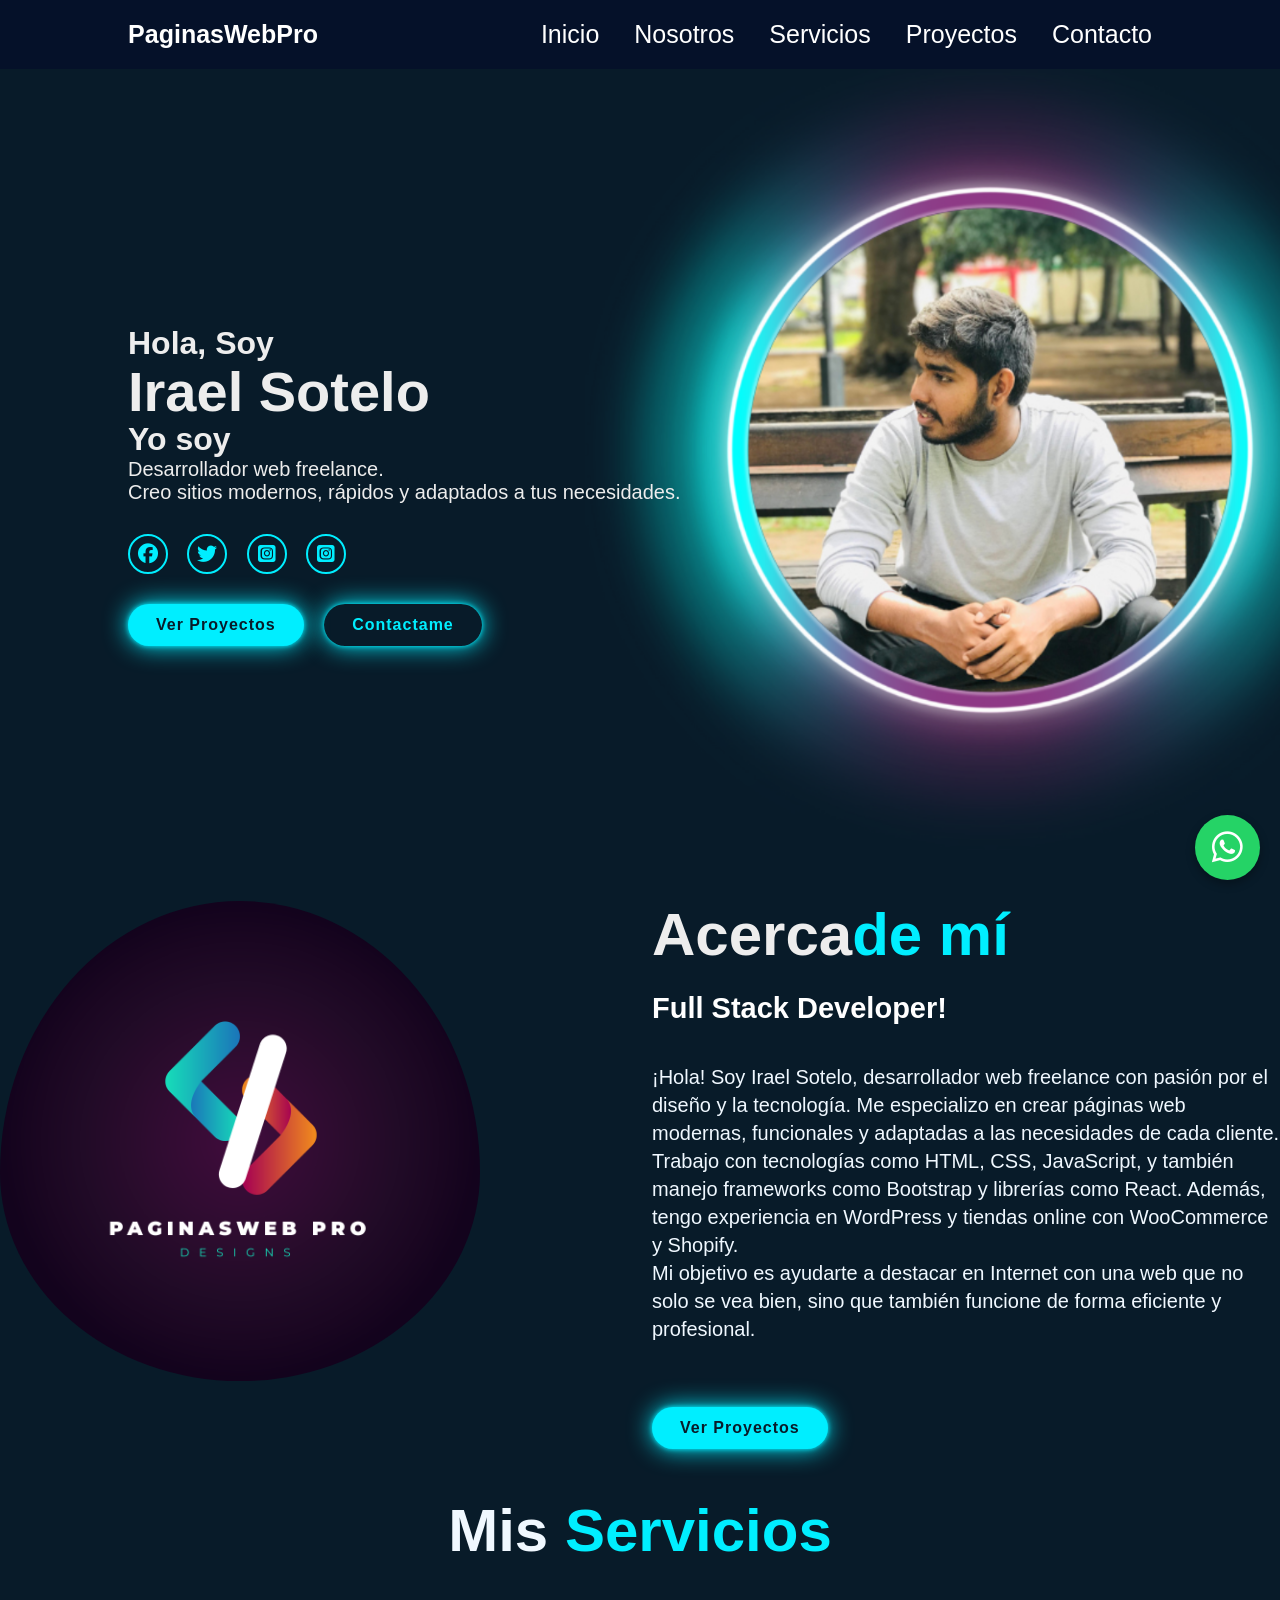
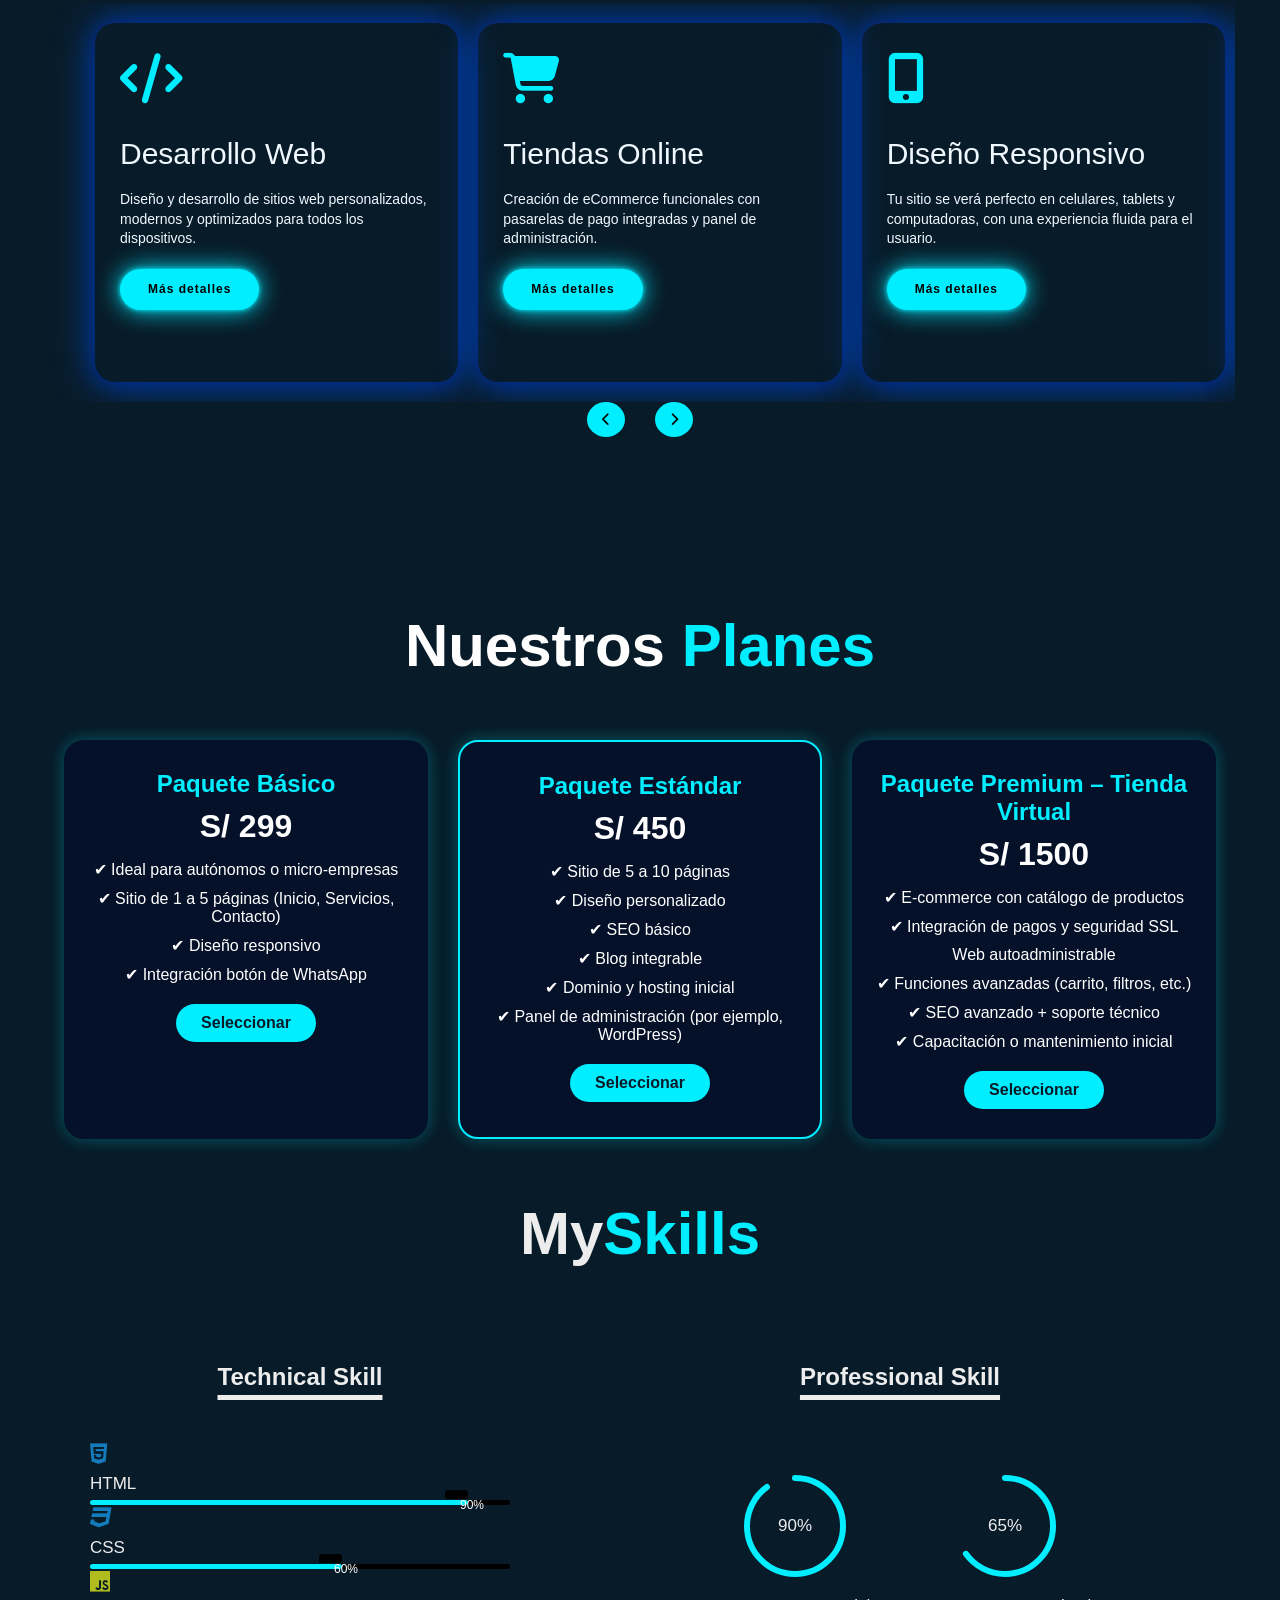
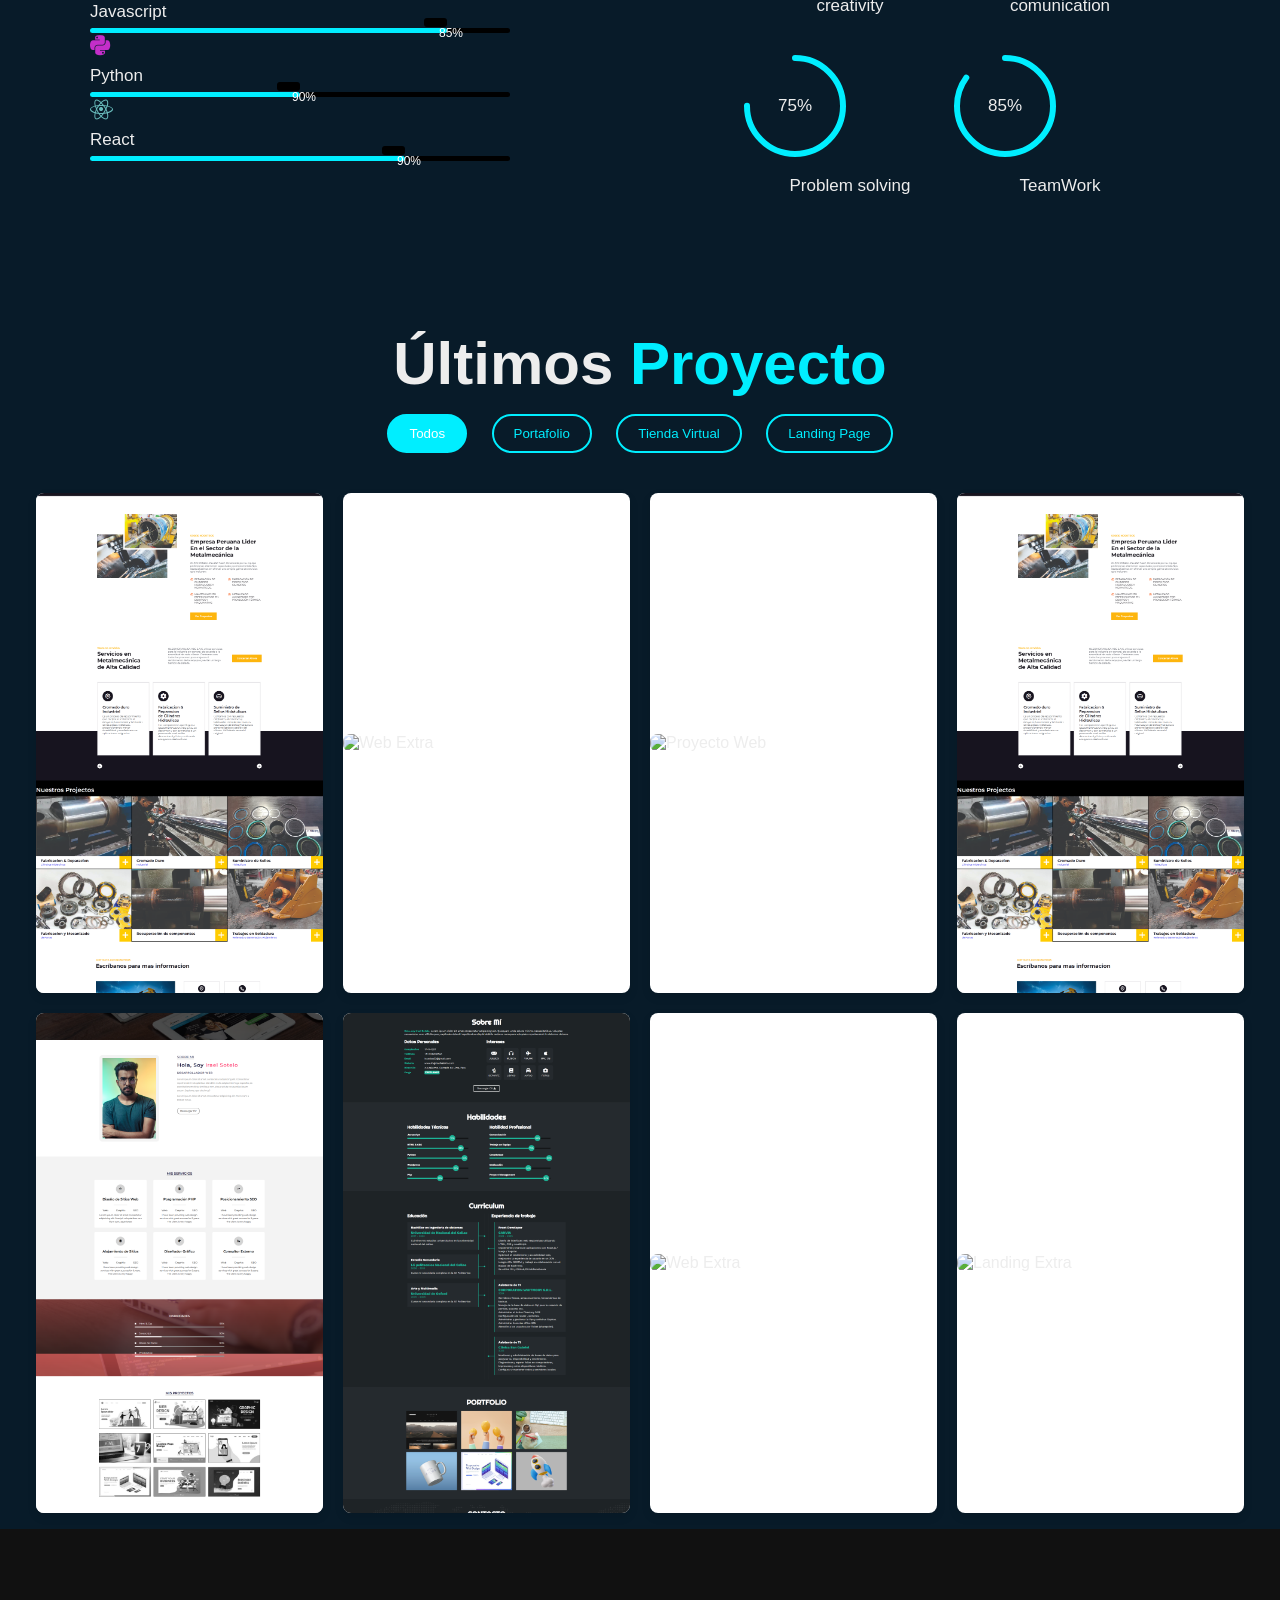
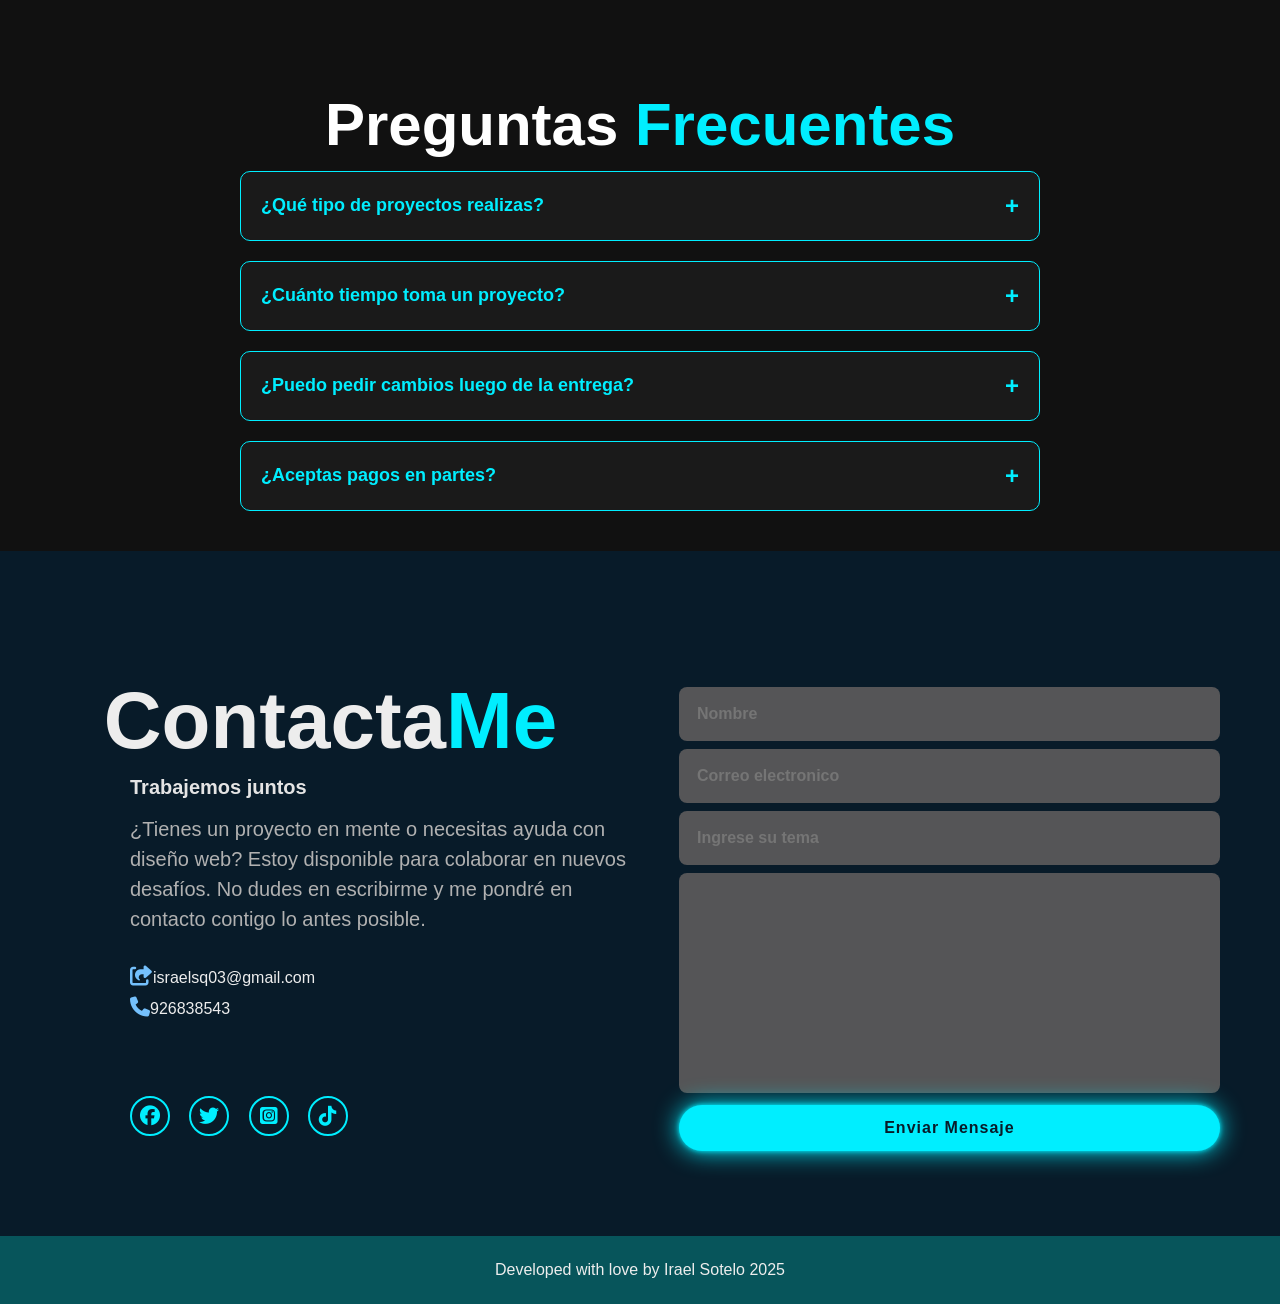
==== commit d4cc643f: "Guardando cambios locales antes de actualizar" ====
--- a/index.html
+++ b/index.html
@@ -9,8 +9,14 @@
     <script defer   src="main.js"></script>
     <script src="https://unpkg.com/typed.js@2.1.0/dist/typed.umd.js"></script>
  <link rel="stylesheet" href="https://cdnjs.cloudflare.com/ajax/libs/font-awesome/6.4.0/css/all.min.css">
+ 
 </head>
 <body>
+   <a href="https://wa.me/51929838543?text=Hola%20quiero%20información"
+   class="whatsapp-btn"
+   target="_blank">
+   <i class="fab fa-whatsapp"></i>
+</a>
     <header class="header">
         <a href="#" class="logo">PaginasWebPro</a>
          <div class="menu-toggle" id="menu-toggle">☰</div>
@@ -19,10 +25,11 @@
             <a href="#about"style="--i:2">Nosotros</a>
             <a href="#skills"style="--i:3">Servicios</a>
          
-            <a href="#portafolio"style="--i:4">Proyectos</a>
+            <a href="#project"style="--i:4">Proyectos</a>
             <a href="#contact"style="--i:5">Contacto</a>
         </nav>
     </header>
+   
     <section class="home" id="home">
         <div class="home-content">
             <h3>Hola, Soy</h3>
@@ -37,8 +44,8 @@
                 <a href="#" style="--i:8"><i class="fab fa-instagram-square" ></i></a>
                 <a href="#" style="--i:9"><i class="fab fa-instagram-square" ></i></a>
             </div>
-            <a href="#" class="btn-box">Ver Proyectos</a>
-               <a href="#" class="btn-box tk">Contactame</a>
+            <a href="#project" class="btn-box">Ver Proyectos</a>
+               <a href="https://wa.me/51926838543?text=Hola%20quiero%20información" class="btn-box tk">Contactame</a>
         </div>
       
  
@@ -47,7 +54,7 @@
  
   <section class="about" id="about" >
     <div class="about-img">
-        <img  src="Futuristic Neon Blue And Pink Light Instagram Profile Picture.png">
+        <img  src="freepik-gradient-developers-coding-logo-20251030035329JoQI.png">
     </div>
     <div class="about-text">
         <h2>Acerca<span>de mí</span></h2>
@@ -115,48 +122,51 @@
     </div>
     
    </section>
-
+ 
 
 <section class="pricing" id="pricing">
   <h2 class="sub-title">Nuestros <span>Planes</span></h2>
   <div class="pricing-cards">
     <div class="plan">
-      <h3>Básico</h3>
-      <p class="price">S/ 399</p>
+      <h3>Paquete Básico </h3>
+      <p class="price">S/ 299</p>
       <ul>
-        <li>1 Página informativa</li>
-        <li>Diseño responsive</li>
-        <li>Formulario de contacto</li>
-        <li>Enlaces con redes sociales</li>
+        <li>✔ Ideal para autónomos o micro-empresas</li>
+        <li>✔ Sitio de 1 a 5 páginas (Inicio, Servicios, Contacto)</li>
+        <li>✔ Diseño responsivo</li>
+        <li>✔ Integración botón de WhatsApp</li>
+        
          
       </ul>
-      <a href="#" class="btn-plan">Seleccionar</a>
-    </div>
+      <a href="https://wa.me/51926838543?text=Hola%20quiero%20información" class="btn-plan">Seleccionar</a>
+    </div>
+ 
     <div class="plan recommended">
-      <h3>Profesional</h3>
-      <p class="price">S/ 900</p>
+      <h3>Paquete Estándar</h3>
+      <p class="price">S/ 450</p>
       <ul>
-        <li>Hasta 5 páginas</li>
-        <li>Diseño personalizado</li>
-        <li>SEO básico</li>
-        <li>Formulario y WhatsApp</li>
-        <li>Dominio + hosting 1 año</li>
-        <li>Correo Corporativo</li>
+        <li>✔ Sitio de 5 a 10 páginas</li>
+        <li>✔ Diseño personalizado</li>
+        <li>✔ SEO básico</li>
+        <li>✔ Blog integrable</li>
+        <li>✔ Dominio y hosting inicial</li>
+        <li>✔ Panel de administración (por ejemplo, WordPress)</li>
       </ul>
-      <a href="#" class="btn-plan">Seleccionar</a>
+      <a href="https://wa.me/51926838543?text=Hola%20quiero%20información" class="btn-plan">Seleccionar</a>
     </div>
     <div class="plan">
-      <h3>Premium(Plan E-commerce)</h3>
-      <p class="price">S/ 2500</p>
+   
+      <h3>Paquete Premium – Tienda Virtual</h3>
+      <p class="price">S/ 1500</p>
       <ul>
-        <li>Tienda online completa</li>
-        <li>Carrito de compras</li>
+        <li>✔ E-commerce con catálogo de productos</li>
+        <li>✔ Integración de pagos y seguridad SSL</li>
         <li>Web autoadministrable</li>
-        <li>Pasarela de pago</li>
-        <li>Integraciones avanzadas</li>
-        <li>Tiendas o reservas</li>
+        <li>✔ Funciones avanzadas (carrito, filtros, etc.)</li>
+        <li>✔ SEO avanzado + soporte técnico</li>
+        <li>✔ Capacitación o mantenimiento inicial</li>
       </ul>
-      <a href="#" class="btn-plan">Seleccionar</a>
+      <a href="https://wa.me/51926838543?text=Hola%20quiero%20información" class="btn-plan">Seleccionar</a>
     </div>
   </div>
 </section>
@@ -271,21 +281,28 @@
       </div>
 
       <div class="portfolio-content">
-        <div class="row uiux">
-          <img src="descarga.png" alt="Proyecto UI/UX">
+         
+           <div class="row landing">
+          <img src="FireShot Capture 004 - OLEOHIDRAULICA A&C - [oleohidraulicasac.com].png" alt="Landing Page">
           <div class="layer">
-            <h5>Portafolio Personal</h5>
-            <p>Sitio web diseñado para presentar mis proyectos, habilidades y experiencia profesional con un enfoque claro y responsivo.
-
-</p>
-            <i class="fa-solid fa-arrow-up-right-from-square"></i> 
+            <h5>Landing Page – Empresa Hidráulica</h5>
+            <p>Página informativa para una empresa de soluciones hidráulicas, con secciones de servicios, experiencia, proyectos realizados y formulario de contacto. Diseño limpio y profesional orientado a la industria.</p>
+           <a href="https://oleohidraulicasac.com/">
+            <i class="fa-solid fa-arrow-up-right-from-square"></i>
+           </a>  
           </div>
         </div>
+           <div class="row web">
+    <img src="FireShot Capture 028 - Lavadoras industriales - Novotec - [novotec.com.pe].png" alt="Web Extra">
+    <div class="layer">
+      <h5>Web Corporativa</h5>
+      <p>Web institucional para empresa.</p>
+      <a href="https://novotec.com.pe/"><i class="fa-solid fa-arrow-up-right-from-square"></i>
+      </a>
+    </div>
+  </div>
               
-      
-
     
-
         <div class="row web">
           <img src="FireShot Capture 008 - Importaciones RubiI Tienda online de electrodom_ - [importacionesrubi.com.pe].png" alt="Proyecto Web">
           <div class="layer">
@@ -305,7 +322,16 @@
            </a>  
           </div>
         </div>
-
+<div class="row uiux">
+          <img src="descarga.png" alt="Proyecto UI/UX">
+          <div class="layer">
+            <h5>Portafolio Personal</h5>
+            <p>Sitio web diseñado para presentar mis proyectos, habilidades y experiencia profesional con un enfoque claro y responsivo.
+
+</p>
+            <i class="fa-solid fa-arrow-up-right-from-square"></i> 
+          </div>
+        </div>
           <div class="row uiux">
     <img src="FireShot Capture 002 - Portfolio - [127.0.0.1].png" alt="UI/UX Extra">
     <div class="layer">
@@ -316,11 +342,11 @@
   </div>
 
   <div class="row web">
-    <img src="web-extra.jpg" alt="Web Extra">
+    <img src="FireShot Capture 028 - Lavadoras industriales - Novotec - [novotec.com.pe].png" alt="Web Extra">
     <div class="layer">
       <h5>Web Corporativa</h5>
       <p>Web institucional para empresa.</p>
-      <a href="https://oleohidraulicasac.com/"><i class="fa-solid fa-arrow-up-right-from-square"></i>
+      <a href="https://novotec.com.pe/"><i class="fa-solid fa-arrow-up-right-from-square"></i>
       </a>
     </div>
   </div>
--- a/stylesheet.css
+++ b/stylesheet.css
@@ -3,12 +3,36 @@
     padding: 0;
     box-sizing: border-box;
     font-family: 'poppins', sans-serif;
-      
+      scroll-behavior: smooth;
 }
 html, body {
     color: #ededed;
     background: #081b29;
   overflow-x: hidden;
+}
+ 
+.whatsapp-btn{
+  position: absolute;
+  z-index: 150;
+  background: #25D366;
+  color: white;
+  width: 65px;
+  height: 65px;
+  border-radius: 50%;
+  display: flex;
+  justify-content: center;
+  align-items: center;
+  text-decoration: none;
+  position: fixed;
+  right:  20px;
+ bottom:   20px;
+  font-size: 35px;
+box-shadow: 0 4px 10px rgba(0,0,0,0.3);
+transition: 0.3s;
+}
+.whatsapp-btn:hover {
+    background: #1ebe5d;
+    transform: scale(1.1);
 }
 .header{
     position: fixed;
@@ -282,10 +306,10 @@
 }
  .about-img img{
     padding-bottom: 10%;
-    max-width: 630px;
+    max-width: 480px;
     height: auto;
     width: 100%;
-    border-radius: 8px;
+    border-radius: 50%;
 }
 .about-text h2{
     font-size: 60px;
@@ -308,6 +332,9 @@
    margin-bottom: 4rem; 
 }
 @media (max-width: 768px) {
+  .home-content p{
+    align-items: left;
+  }
   .about {
     grid-template-columns: 1fr; /* Una sola columna */
     padding: 40px 5%;
@@ -1110,7 +1137,12 @@
     padding: 20px;
     text-align: center;
   }
-
+.home-content p{
+  max-width: 220px;
+}
+.btn-box{
+  margin-top: 65px;
+}
   .contact-text h2 {
     font-size: 40px;
   }
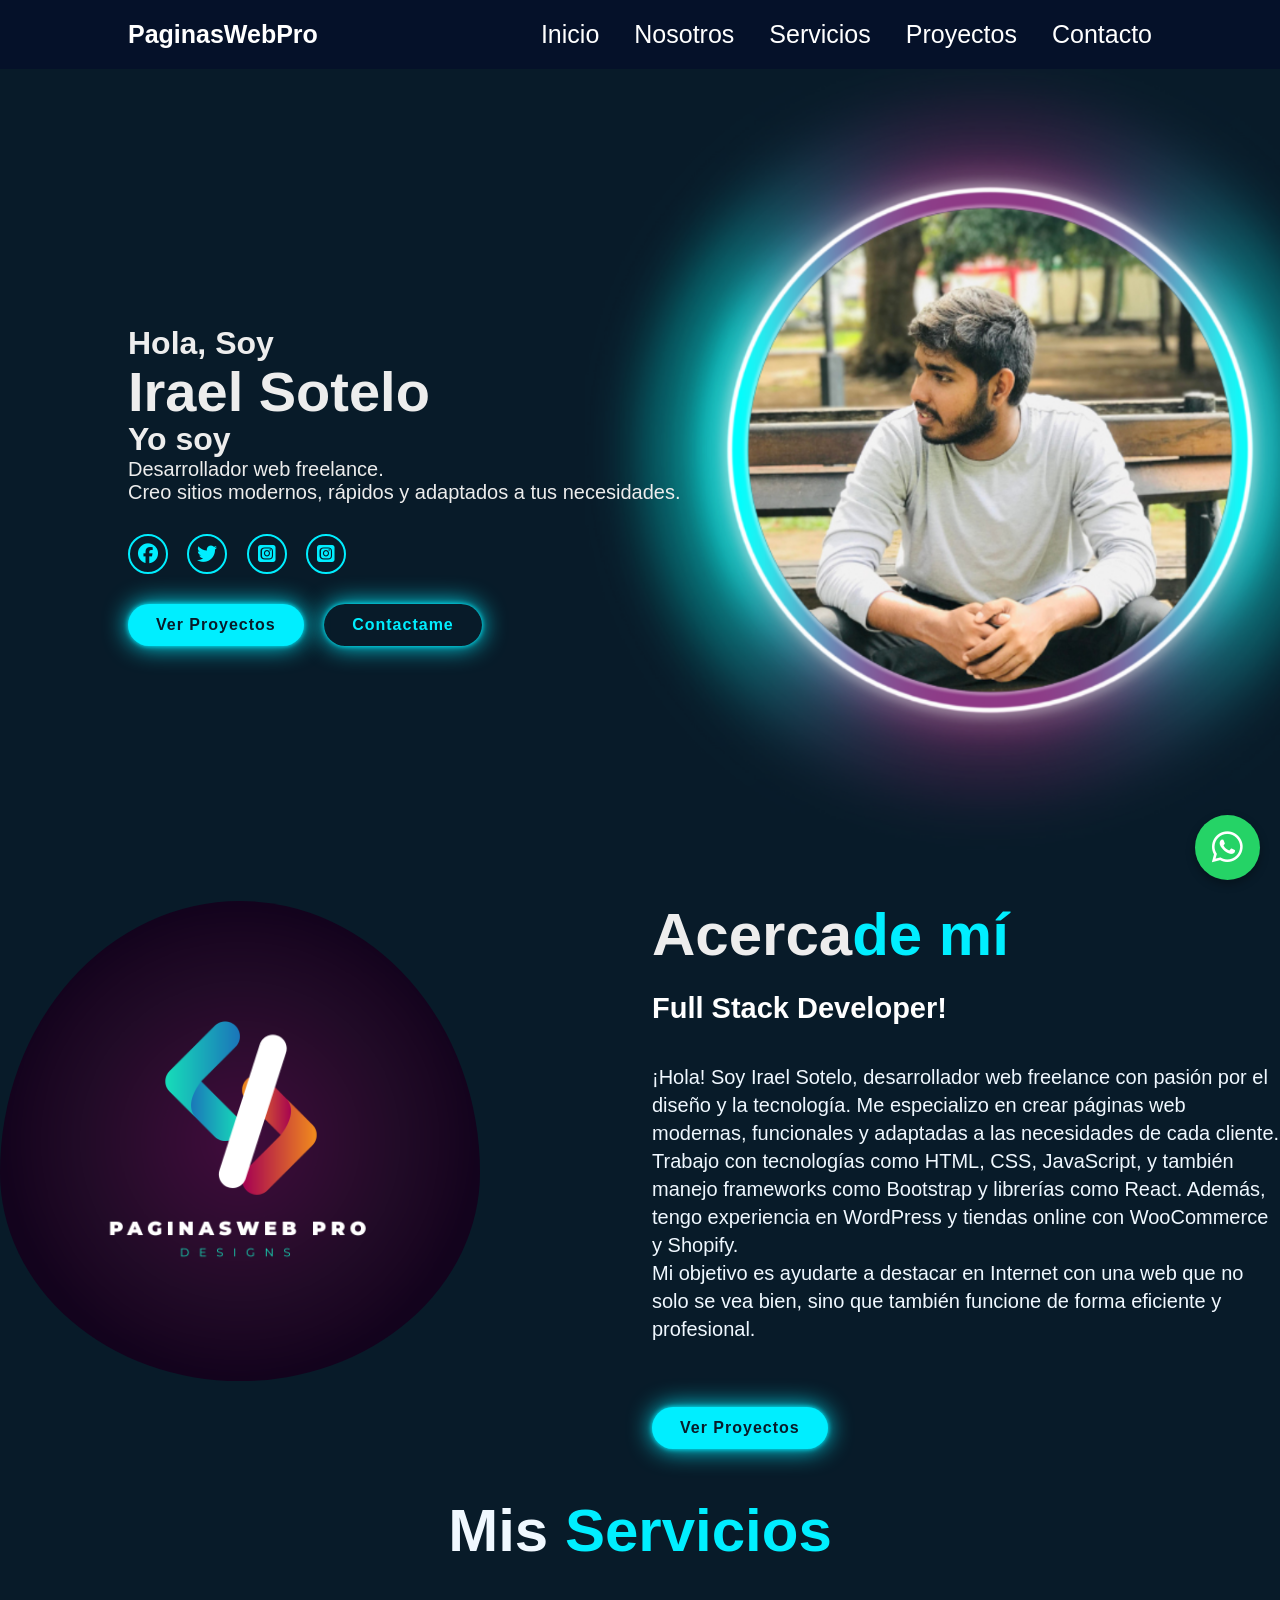
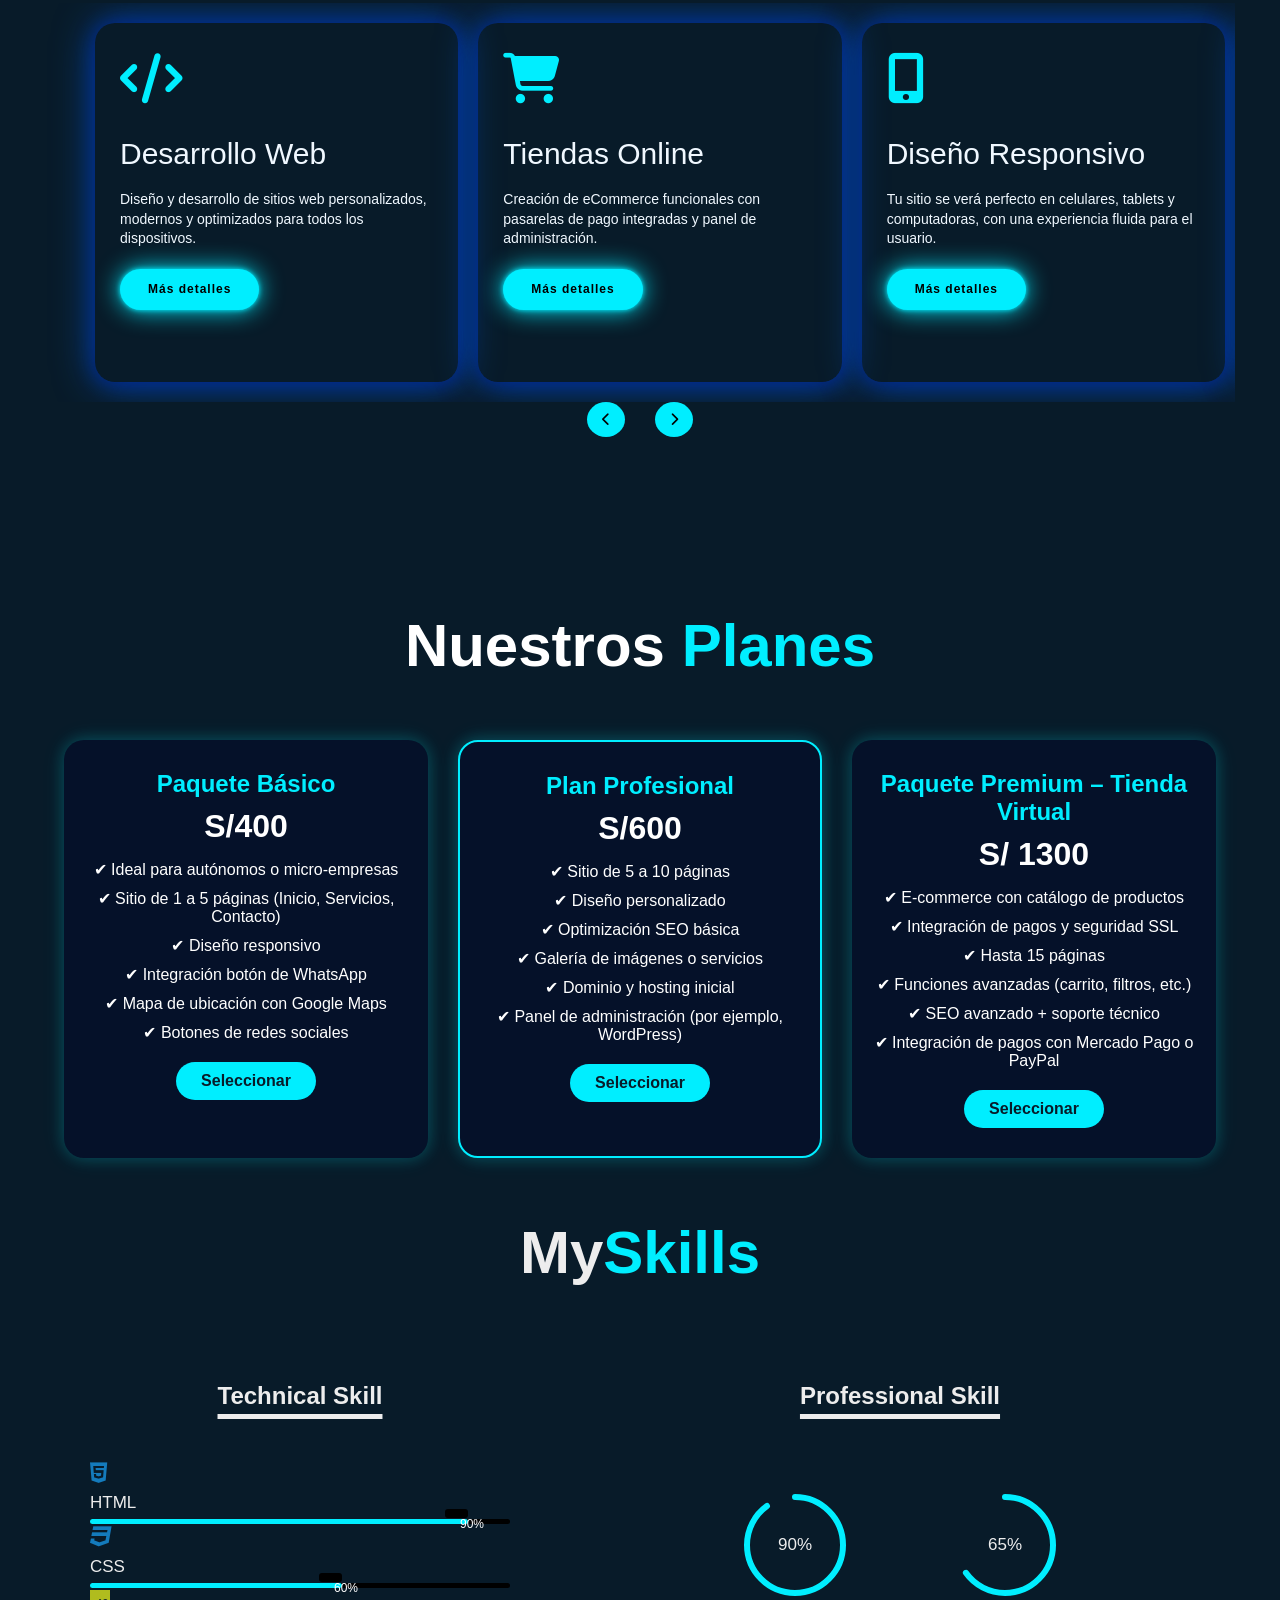
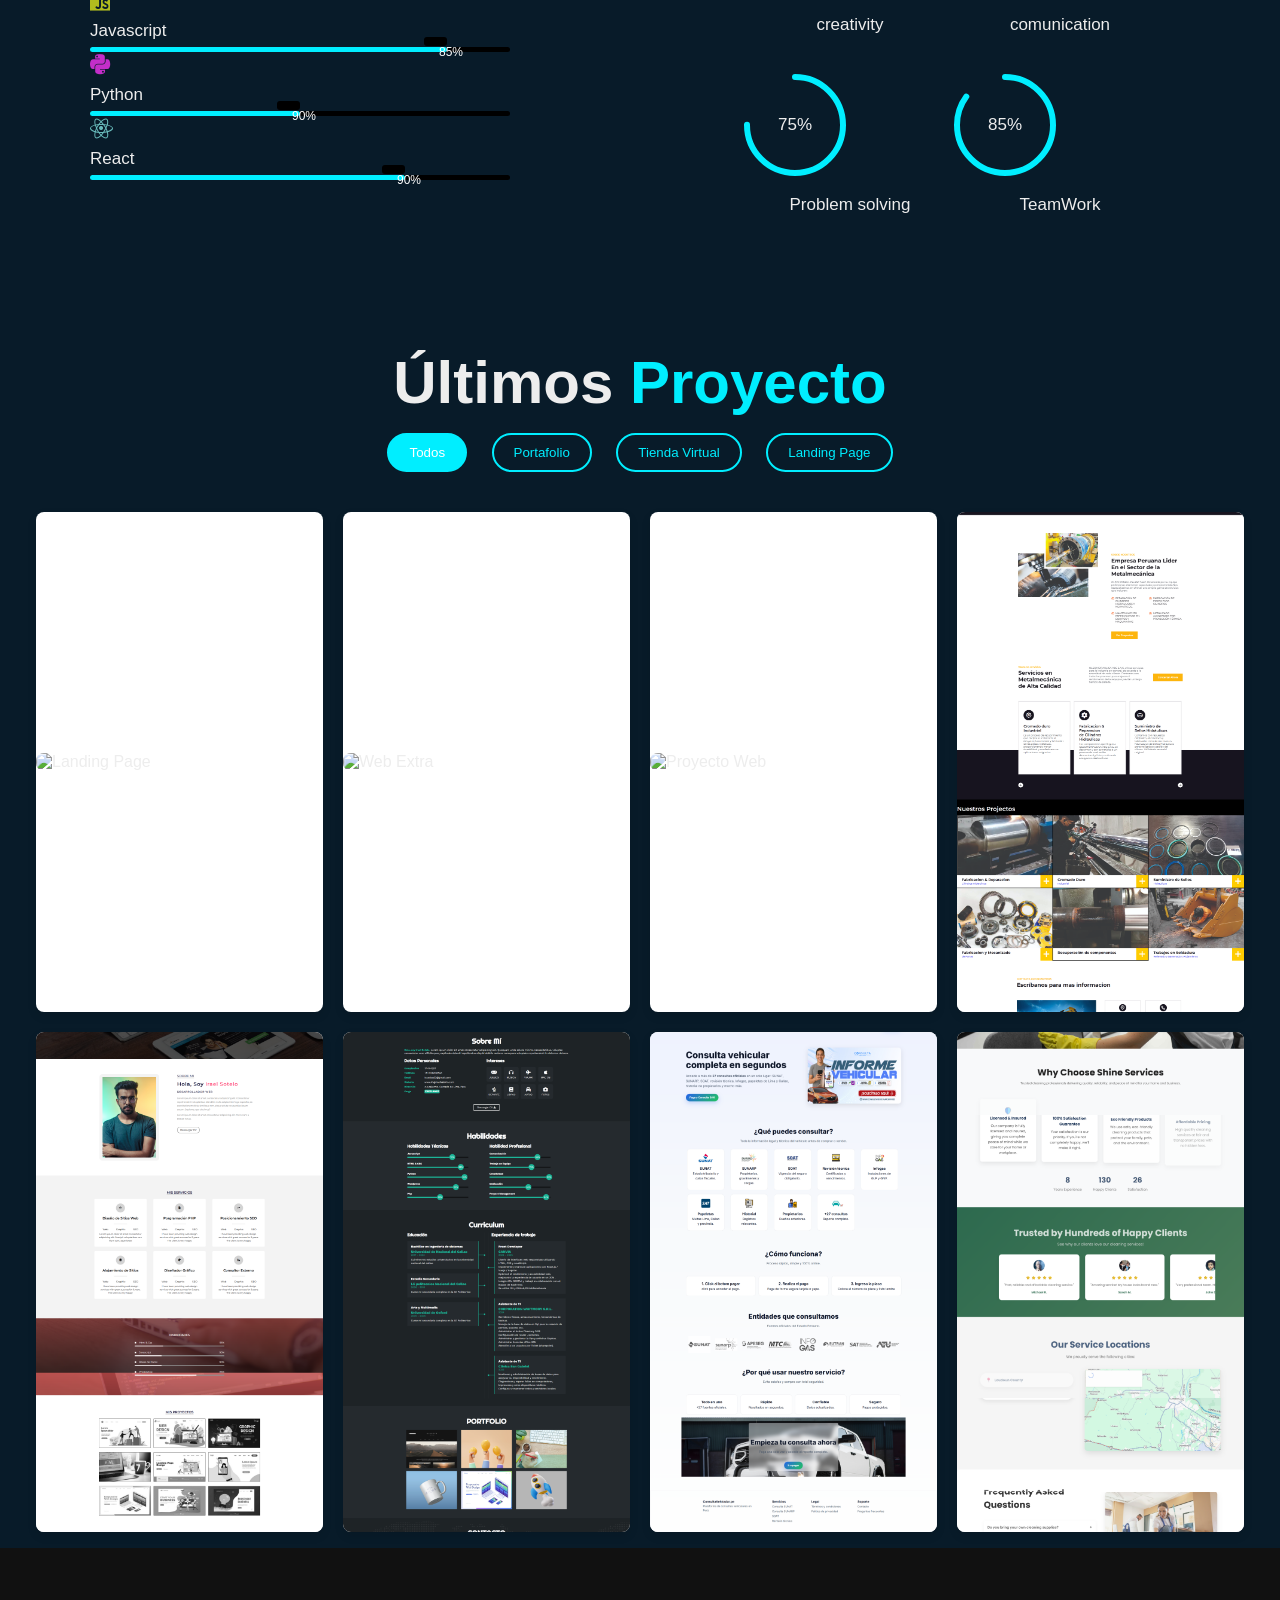
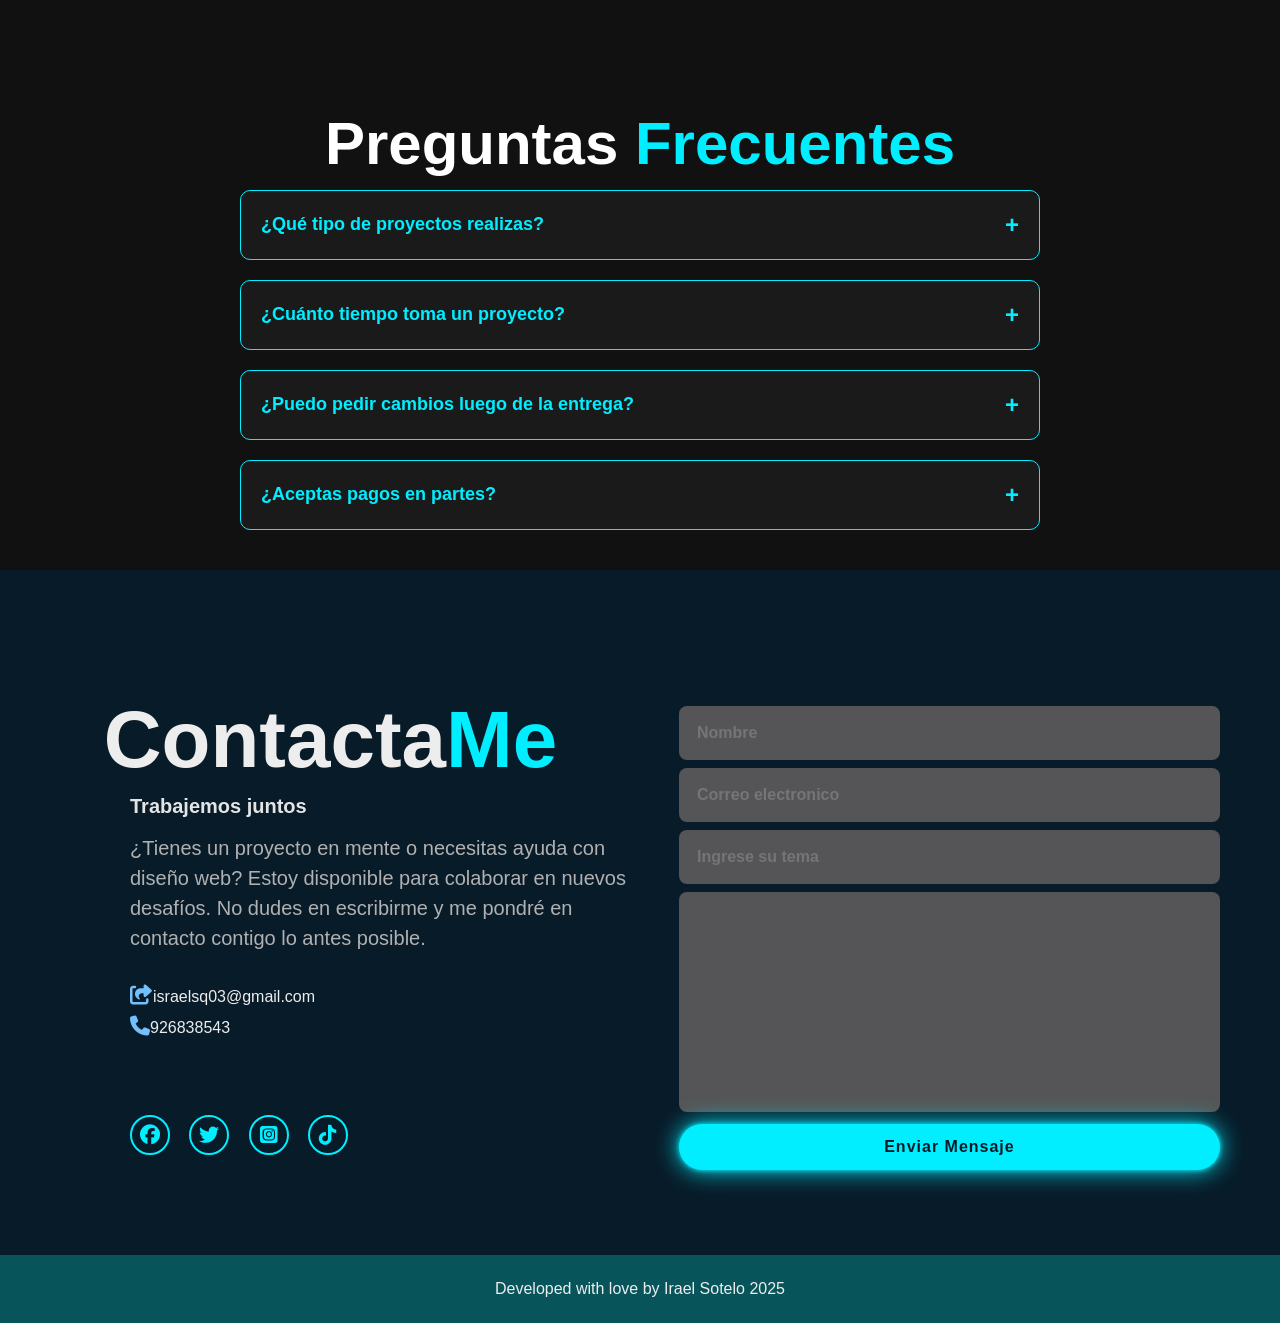
==== commit 3a7d5bdb: "Guardando cambios locales antes de actualizar" ====
--- a/index.html
+++ b/index.html
@@ -129,26 +129,27 @@
   <div class="pricing-cards">
     <div class="plan">
       <h3>Paquete Básico </h3>
-      <p class="price">S/ 299</p>
+      <p class="price">S/400</p>
       <ul>
         <li>✔ Ideal para autónomos o micro-empresas</li>
         <li>✔ Sitio de 1 a 5 páginas (Inicio, Servicios, Contacto)</li>
         <li>✔ Diseño responsivo</li>
         <li>✔ Integración botón de WhatsApp</li>
-        
+        <li>✔ Mapa de ubicación con Google Maps</li>
+       <li>✔ Botones de redes sociales</li>
          
       </ul>
       <a href="https://wa.me/51926838543?text=Hola%20quiero%20información" class="btn-plan">Seleccionar</a>
     </div>
  
     <div class="plan recommended">
-      <h3>Paquete Estándar</h3>
-      <p class="price">S/ 450</p>
+      <h3>Plan Profesional</h3>
+      <p class="price">S/600</p>
       <ul>
         <li>✔ Sitio de 5 a 10 páginas</li>
         <li>✔ Diseño personalizado</li>
-        <li>✔ SEO básico</li>
-        <li>✔ Blog integrable</li>
+        <li>✔ Optimización SEO básica</li>
+        <li>✔ Galería de imágenes o servicios</li>
         <li>✔ Dominio y hosting inicial</li>
         <li>✔ Panel de administración (por ejemplo, WordPress)</li>
       </ul>
@@ -157,14 +158,14 @@
     <div class="plan">
    
       <h3>Paquete Premium – Tienda Virtual</h3>
-      <p class="price">S/ 1500</p>
+      <p class="price">S/ 1300</p>
       <ul>
         <li>✔ E-commerce con catálogo de productos</li>
         <li>✔ Integración de pagos y seguridad SSL</li>
-        <li>Web autoadministrable</li>
+        <li>✔ Hasta 15 páginas</li>
         <li>✔ Funciones avanzadas (carrito, filtros, etc.)</li>
         <li>✔ SEO avanzado + soporte técnico</li>
-        <li>✔ Capacitación o mantenimiento inicial</li>
+        <li>✔ Integración de pagos con Mercado Pago o PayPal</li>
       </ul>
       <a href="https://wa.me/51926838543?text=Hola%20quiero%20información" class="btn-plan">Seleccionar</a>
     </div>
@@ -283,7 +284,7 @@
       <div class="portfolio-content">
          
            <div class="row landing">
-          <img src="FireShot Capture 004 - OLEOHIDRAULICA A&C - [oleohidraulicasac.com].png" alt="Landing Page">
+          <img src="consiltasvehiculares.png" alt="Landing Page">
           <div class="layer">
             <h5>Landing Page – Empresa Hidráulica</h5>
             <p>Página informativa para una empresa de soluciones hidráulicas, con secciones de servicios, experiencia, proyectos realizados y formulario de contacto. Diseño limpio y profesional orientado a la industria.</p>
@@ -342,21 +343,21 @@
   </div>
 
   <div class="row web">
-    <img src="FireShot Capture 028 - Lavadoras industriales - Novotec - [novotec.com.pe].png" alt="Web Extra">
+    <img src="informe.png" alt="Web Extra">
     <div class="layer">
       <h5>Web Corporativa</h5>
       <p>Web institucional para empresa.</p>
-      <a href="https://novotec.com.pe/"><i class="fa-solid fa-arrow-up-right-from-square"></i>
+      <a href="https://informacionvehicular.online/"><i class="fa-solid fa-arrow-up-right-from-square"></i>
       </a>
     </div>
   </div>
 
   <div class="row landing">
-    <img src="FireShot Capture 007 - SERVICSA CONSTRUCTORA INMOBILIAR_ - [servicsaconstructorainmobiliaria.online]1.png" alt="Landing Extra">
+    <img src="servisioslimpieza.png" alt="Landing Extra">
     <div class="layer">
       <h5>Landing Page – Proyecto Inmobiliario</h5>
       <p>Landing page para promoción de un proyecto inmobiliario, con información de ubicación, planos, beneficios y formulario de interés. Incluye galería de imágenes y secciones para destacar las características del desarrollo.</p>
-     <a href="https://servicsaconstructorainmobiliaria.online/">  <i class="fa-solid fa-arrow-up-right-from-square"></i>
+     <a href="https://shineservices.com/">  <i class="fa-solid fa-arrow-up-right-from-square"></i>
       </a>
     </div>
   </div>
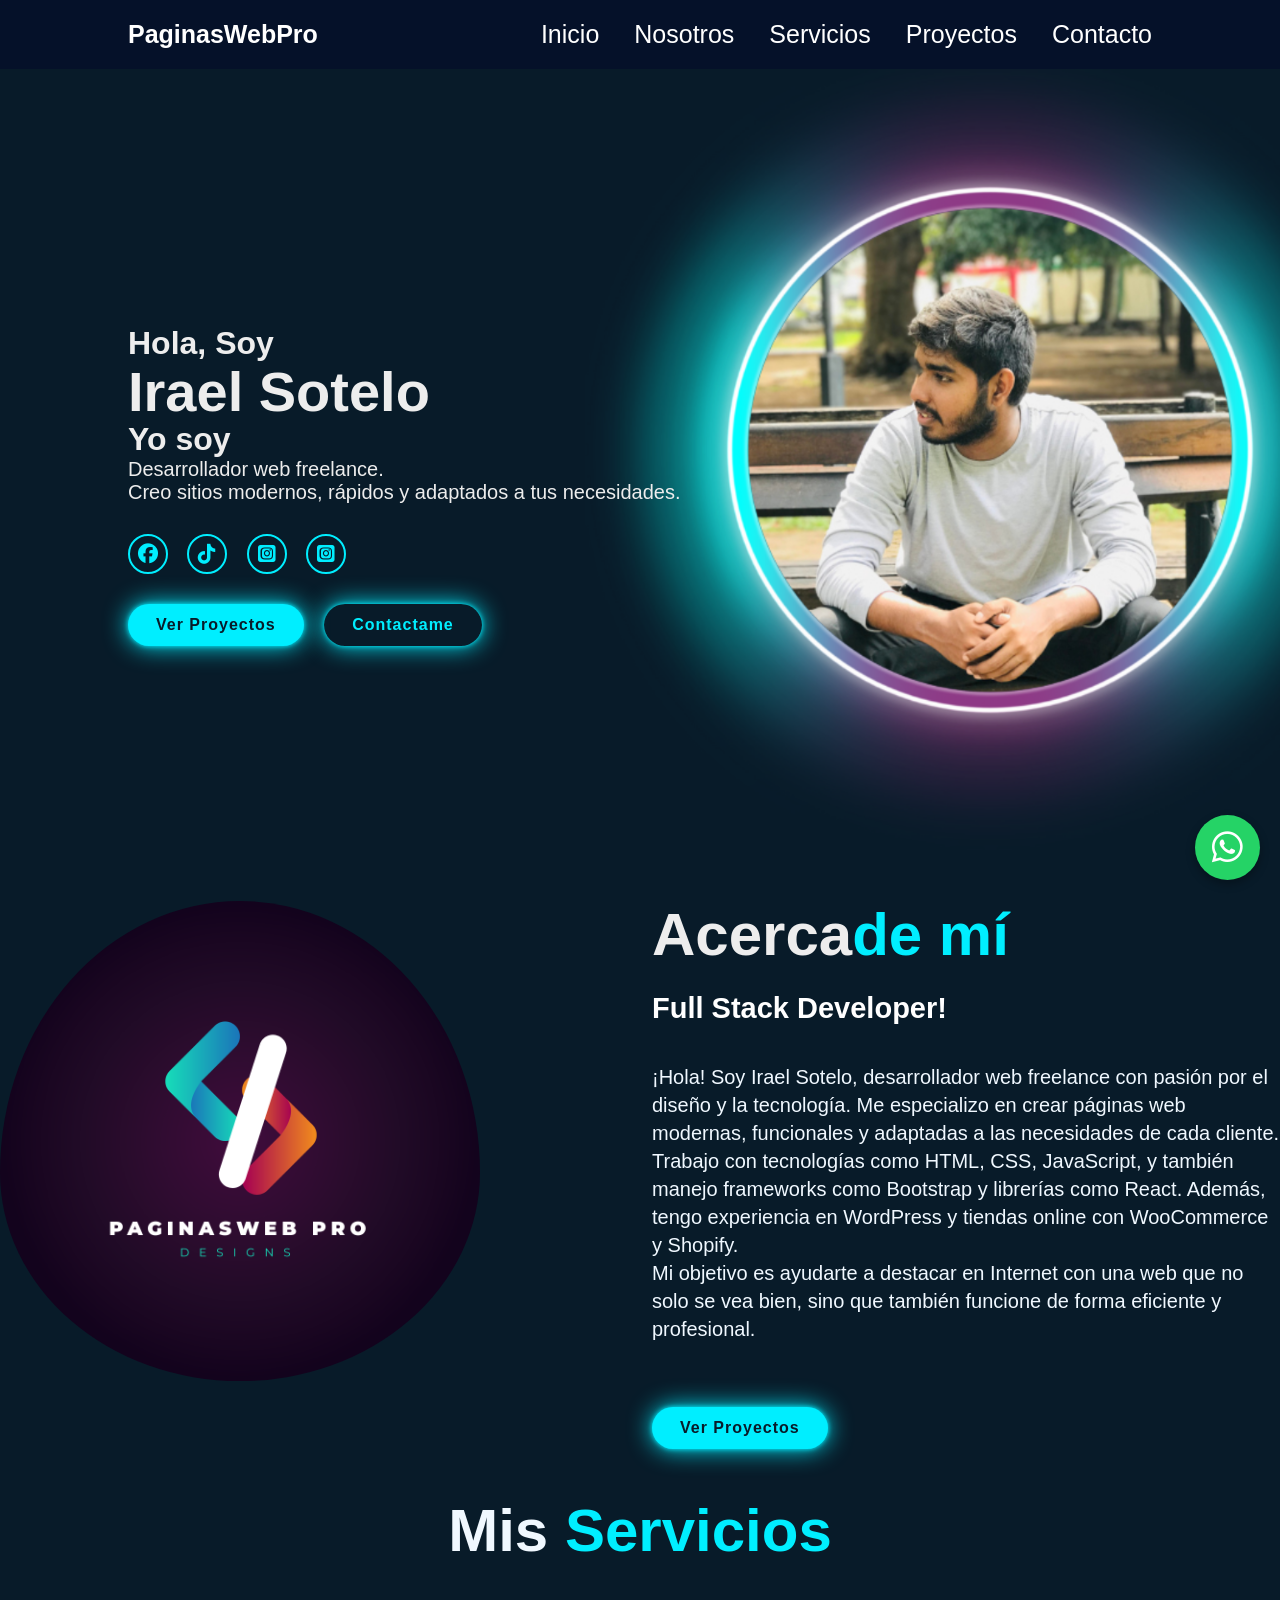
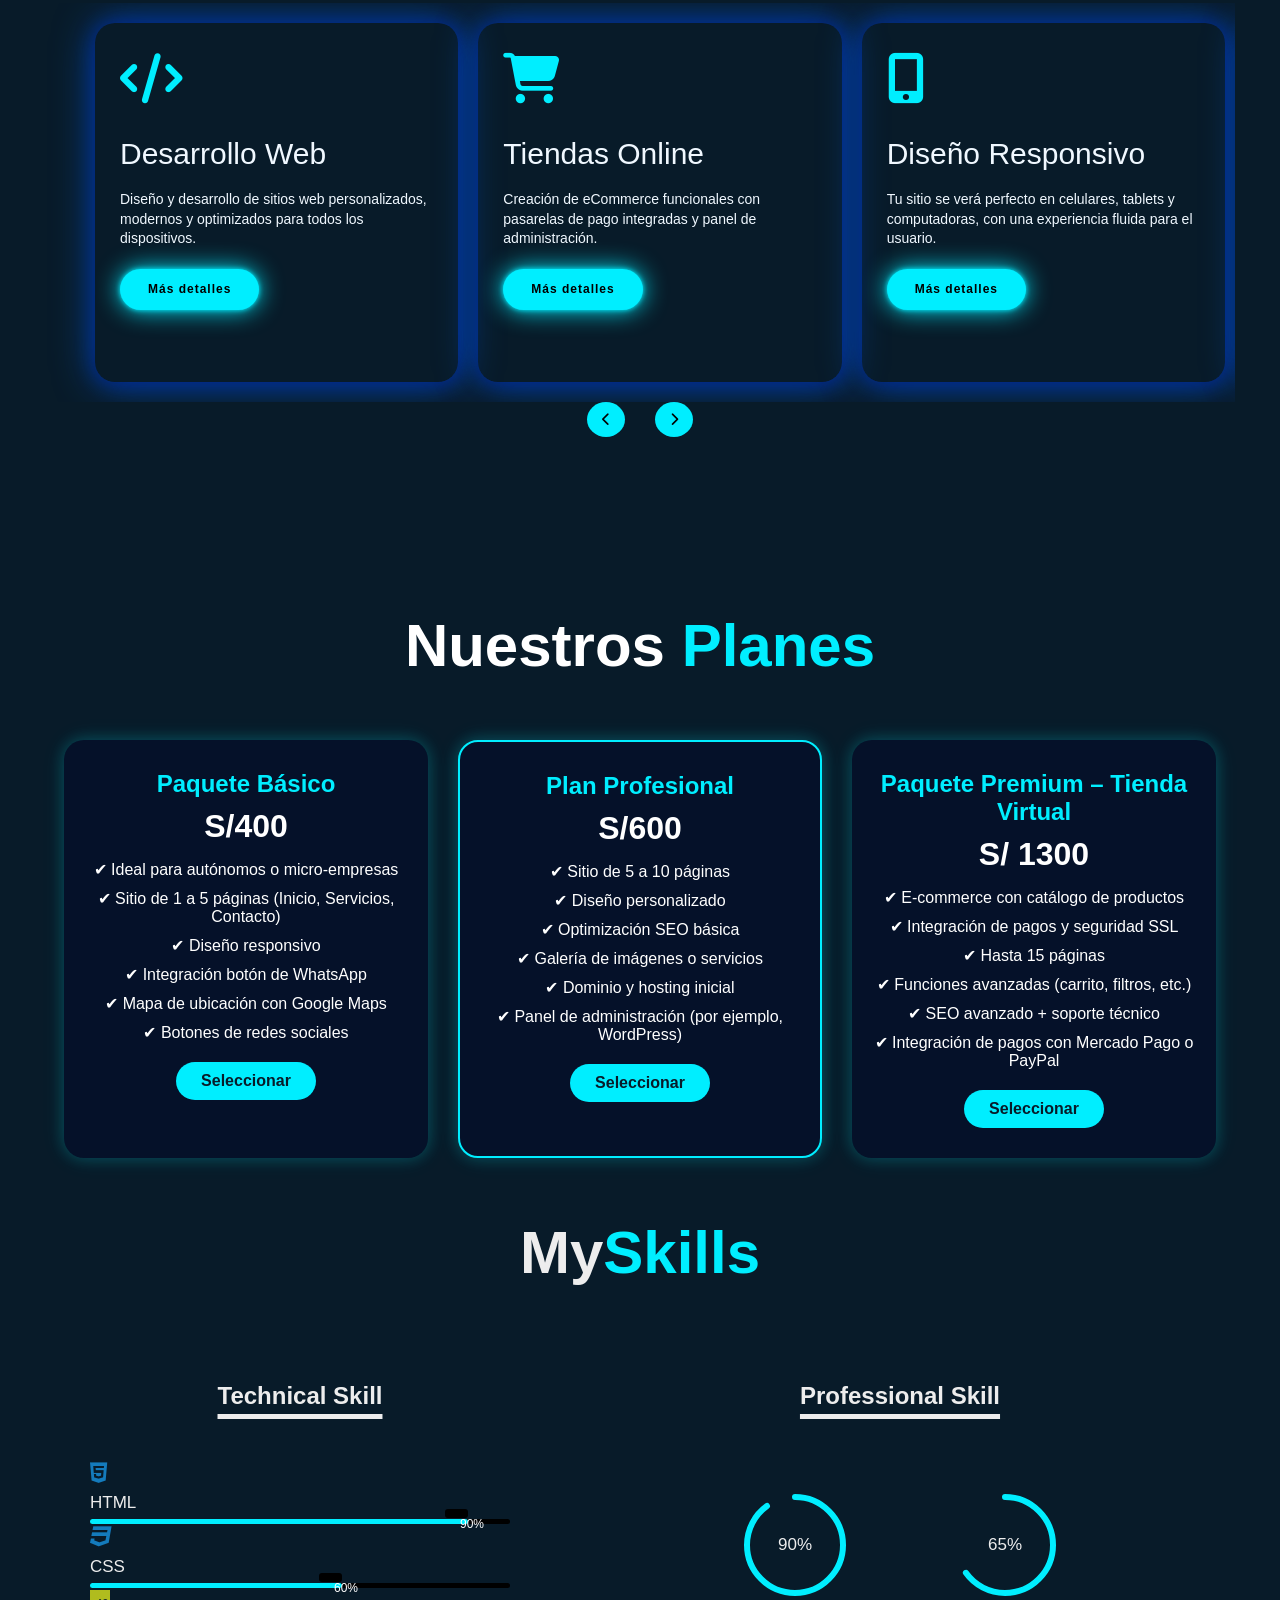
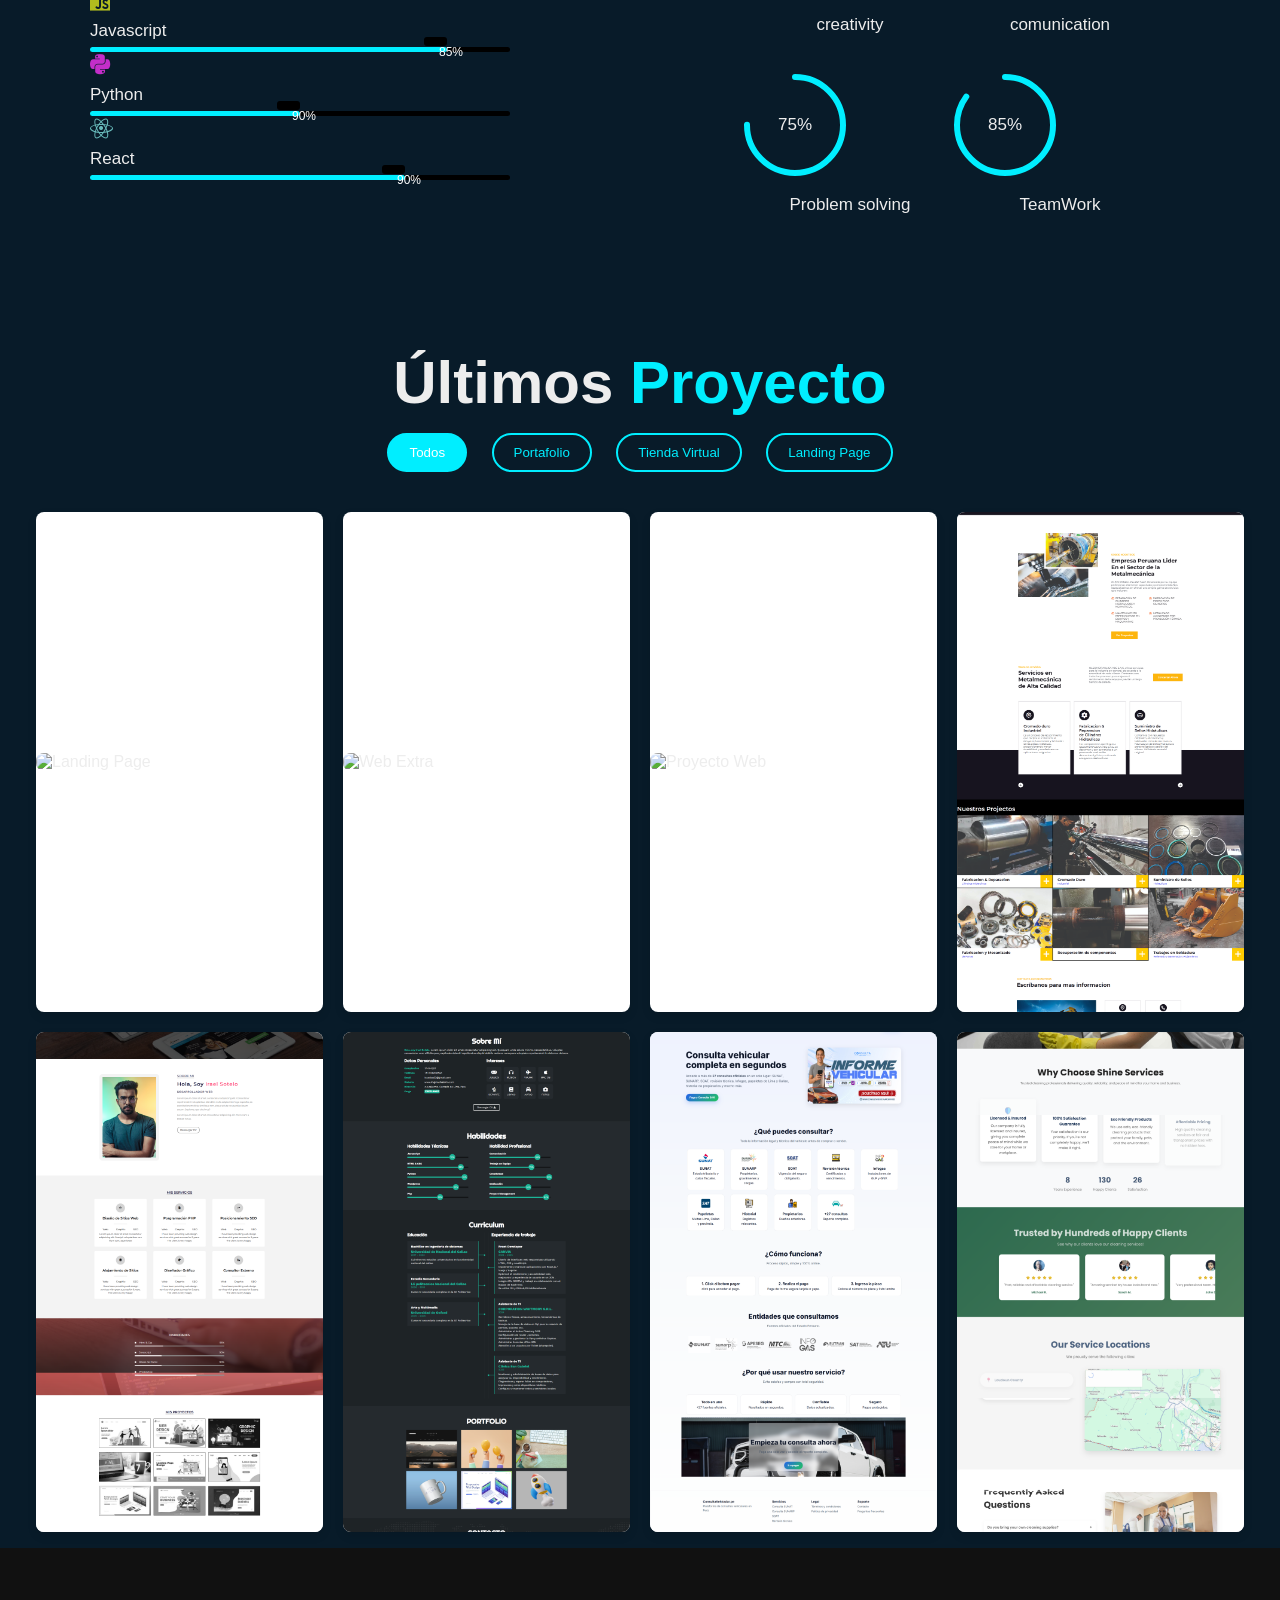
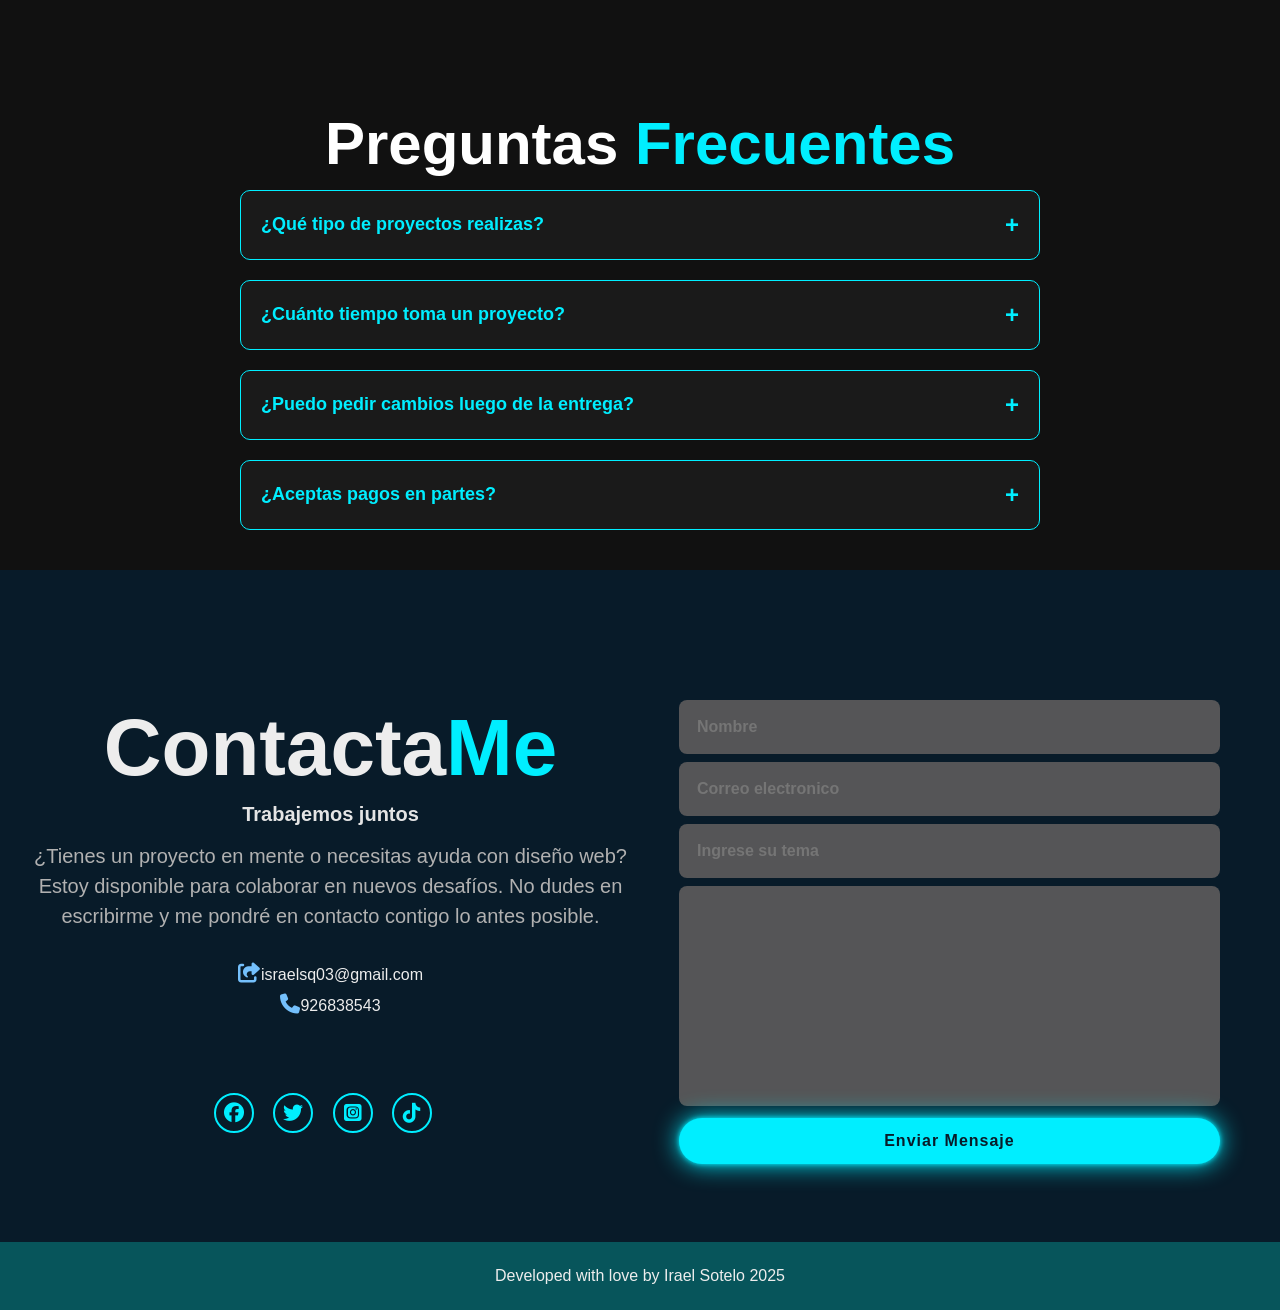
==== commit b37c0b78: "Guardando cambios locales antes de actualizar" ====
--- a/index.html
+++ b/index.html
@@ -23,7 +23,7 @@
         <nav class="navbar" id="navbar">
             <a href="#home" style="--i:1" class="active">Inicio</a>
             <a href="#about"style="--i:2">Nosotros</a>
-            <a href="#skills"style="--i:3">Servicios</a>
+            <a href="#services"style="--i:3">Servicios</a>
          
             <a href="#project"style="--i:4">Proyectos</a>
             <a href="#contact"style="--i:5">Contacto</a>
@@ -39,8 +39,8 @@
             Creo sitios modernos, rápidos y adaptados a tus necesidades.
             </p>
             <div class="home-sci">
-                <a href="#" style="--i:6"><i class="fab fa-facebook" ></i></a>
-                <a href="#" style="--i:7"><i class="fab fa-twitter" ></i></a>
+                <a href="https://www.facebook.com/profile.php?id=61572847665538&rdid=kWYhXUm4yvJs1i6H" style="--i:6"><i class="fab fa-facebook" ></i></a>
+                <a href="https://www.tiktok.com/@tiendawebpro3" style="--i:7"><i class="fab fa-tiktok" ></i></a>
                 <a href="#" style="--i:8"><i class="fab fa-instagram-square" ></i></a>
                 <a href="#" style="--i:9"><i class="fab fa-instagram-square" ></i></a>
             </div>
--- a/stylesheet.css
+++ b/stylesheet.css
@@ -1028,13 +1028,15 @@
     color: rgba(228,228,228);
     font-size: 20px;
     font-weight: 600;
+    text-align: center;
 }
 .contact-text p{
     color: rgb(177, 177, 177);
     font-size: 20px;
     line-height: 30px;
     margin-bottom: 2rem;
-    margin-left: 100px;
+     
+    text-align: center;
 }
 .contact-list{
     margin-bottom: 3rem;
@@ -1043,12 +1045,12 @@
 .contact-list li{
     margin-bottom: 10px ;
     display: block;
-    
+     
 }
 .contact-list li{
     margin-bottom: 10px ;
     display: block;
-     margin-left: 100px;
+      text-align: center;
 }
 .contact-list i{
     display: inline-block;
@@ -1062,7 +1064,7 @@
     color: #0ef;
 }
 .contact-icons{
-  margin-left: 100px;
+ text-align: center;
 }
 .contact-icons i{
     display: inline-flex;
